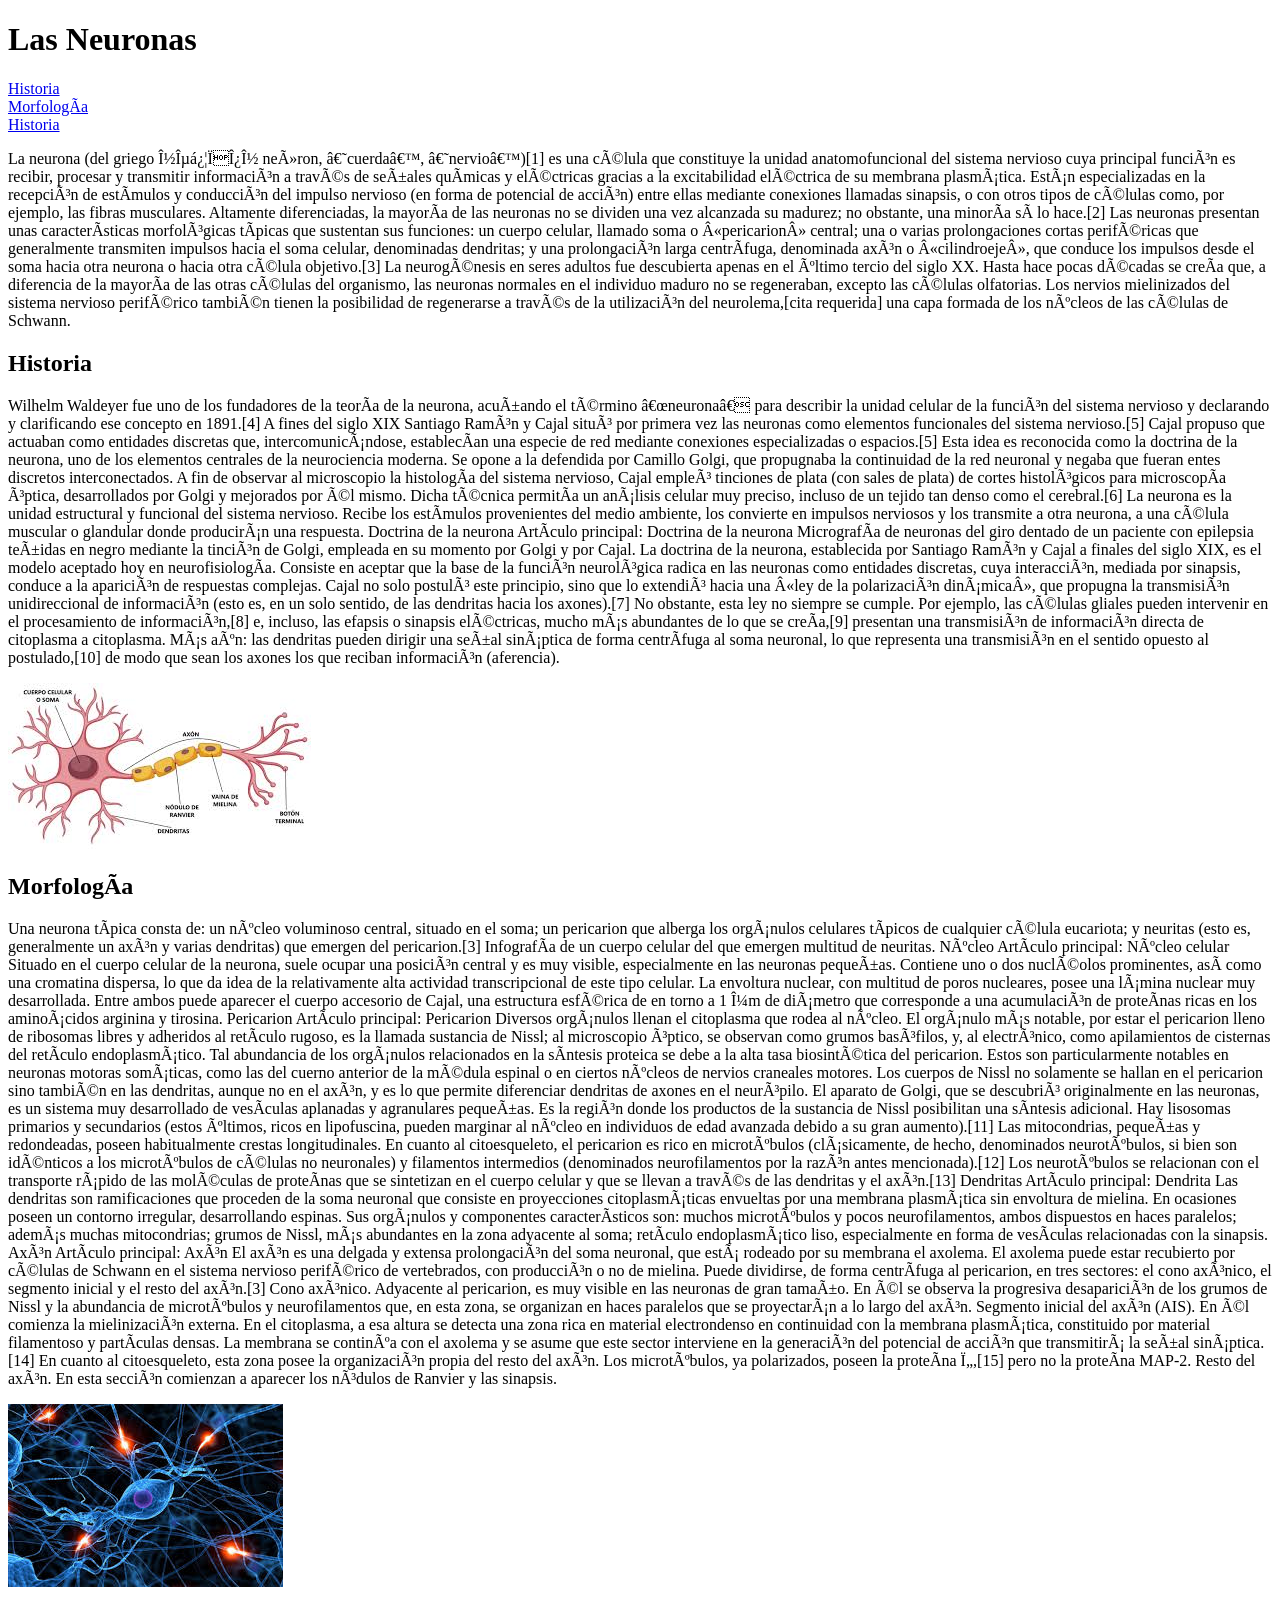
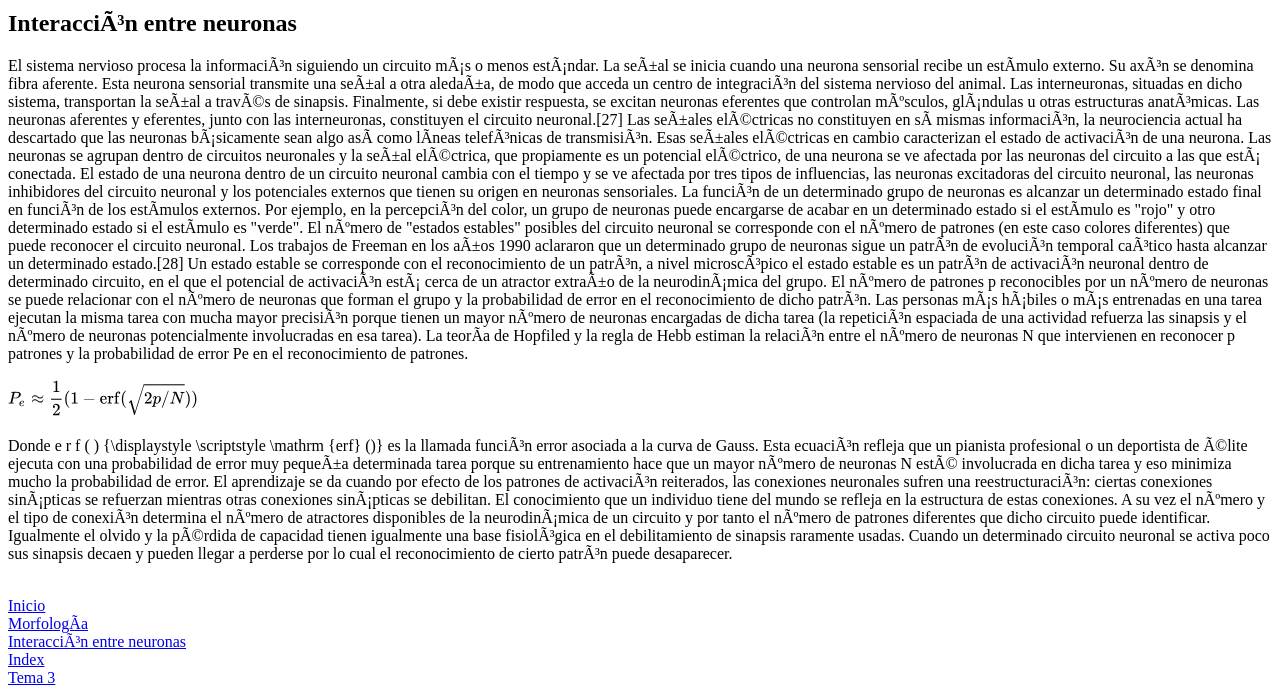
==== tema 2.html @ f0c5846c "paginas conectadas" ====
<!DOCTYPE html>
<html lang="es">
<head>
 <meta charset="UFT=8">
        <title>Neuronas - Mi Wiki</title>
</head>
<body>
    <h1 id="inicio">Las Neuronas</h1>
    <a href="#historia">Historia</a>
    <br>
    <a href="#morfologia">Morfología</a>
    <br>
    <a href="#interaccion">Historia</a>
        <p>
           La neurona (del griego νεῦρον neûron, ‘cuerda’, ‘nervio’)[1] es una célula que constituye la unidad anatomofuncional del sistema nervioso cuya principal función es recibir, procesar y transmitir información a través de señales químicas y eléctricas gracias a la excitabilidad eléctrica de su membrana plasmática. Están especializadas en la recepción de estímulos y conducción del impulso nervioso (en forma de potencial de acción) entre ellas mediante conexiones llamadas sinapsis, o con otros tipos de células como, por ejemplo, las fibras musculares. Altamente diferenciadas, la mayoría de las neuronas no se dividen una vez alcanzada su madurez; no obstante, una minoría sí lo hace.[2]

Las neuronas presentan unas características morfológicas típicas que sustentan sus funciones: un cuerpo celular, llamado soma o «pericarion» central; una o varias prolongaciones cortas periféricas que generalmente transmiten impulsos hacia el soma celular, denominadas dendritas; y una prolongación larga centrífuga, denominada axón o «cilindroeje», que conduce los impulsos desde el soma hacia otra neurona o hacia otra célula objetivo.[3]

La neurogénesis en seres adultos fue descubierta apenas en el último tercio del siglo XX. Hasta hace pocas décadas se creía que, a diferencia de la mayoría de las otras células del organismo, las neuronas normales en el individuo maduro no se regeneraban, excepto las células olfatorias. Los nervios mielinizados del sistema nervioso periférico también tienen la posibilidad de regenerarse a través de la utilización del neurolema,[cita requerida] una capa formada de los núcleos de las células de Schwann. 
        </p>
        <h2 id="historia">Historia</h2>
        <p>
            Wilhelm Waldeyer fue uno de los fundadores de la teoría de la neurona, acuñando el término “neurona” para describir la unidad celular de la función del sistema nervioso y declarando y clarificando ese concepto en 1891.[4]

A fines del siglo XIX Santiago Ramón y Cajal situó por primera vez las neuronas como elementos funcionales del sistema nervioso.[5] Cajal propuso que actuaban como entidades discretas que, intercomunicándose, establecían una especie de red mediante conexiones especializadas o espacios.[5] Esta idea es reconocida como la doctrina de la neurona, uno de los elementos centrales de la neurociencia moderna. Se opone a la defendida por Camillo Golgi, que propugnaba la continuidad de la red neuronal y negaba que fueran entes discretos interconectados. A fin de observar al microscopio la histología del sistema nervioso, Cajal empleó tinciones de plata (con sales de plata) de cortes histológicos para microscopía óptica, desarrollados por Golgi y mejorados por él mismo. Dicha técnica permitía un análisis celular muy preciso, incluso de un tejido tan denso como el cerebral.[6] La neurona es la unidad estructural y funcional del sistema nervioso. Recibe los estímulos provenientes del medio ambiente, los convierte en impulsos nerviosos y los transmite a otra neurona, a una célula muscular o glandular donde producirán una respuesta.

Doctrina de la neurona
Artículo principal: Doctrina de la neurona

Micrografía de neuronas del giro dentado de un paciente con epilepsia teñidas en negro mediante la tinción de Golgi, empleada en su momento por Golgi y por Cajal.
La doctrina de la neurona, establecida por Santiago Ramón y Cajal a finales del siglo XIX, es el modelo aceptado hoy en neurofisiología. Consiste en aceptar que la base de la función neurológica radica en las neuronas como entidades discretas, cuya interacción, mediada por sinapsis, conduce a la aparición de respuestas complejas. Cajal no solo postuló este principio, sino que lo extendió hacia una «ley de la polarización dinámica», que propugna la transmisión unidireccional de información (esto es, en un solo sentido, de las dendritas hacia los axones).[7] No obstante, esta ley no siempre se cumple. Por ejemplo, las células gliales pueden intervenir en el procesamiento de información,[8] e, incluso, las efapsis o sinapsis eléctricas, mucho más abundantes de lo que se creía,[9] presentan una transmisión de información directa de citoplasma a citoplasma. Más aún: las dendritas pueden dirigir una señal sináptica de forma centrífuga al soma neuronal, lo que representa una transmisión en el sentido opuesto al postulado,[10] de modo que sean los axones los que reciban información (aferencia).
        </p>
        <img src="img/images.jpg" alt = "Las Neuronas">
        <h2 id="morfologia">Morfología</h2>
        <p>
            Una neurona típica consta de: un núcleo voluminoso central, situado en el soma; un pericarion que alberga los orgánulos celulares típicos de cualquier célula eucariota; y neuritas (esto es, generalmente un axón y varias dendritas) que emergen del pericarion.[3]


Infografía de un cuerpo celular del que emergen multitud de neuritas.
Núcleo
Artículo principal: Núcleo celular
Situado en el cuerpo celular de la neurona, suele ocupar una posición central y es muy visible, especialmente en las neuronas pequeñas. Contiene uno o dos nucléolos prominentes, así como una cromatina dispersa, lo que da idea de la relativamente alta actividad transcripcional de este tipo celular. La envoltura nuclear, con multitud de poros nucleares, posee una lámina nuclear muy desarrollada. Entre ambos puede aparecer el cuerpo accesorio de Cajal, una estructura esférica de en torno a 1 μm de diámetro que corresponde a una acumulación de proteínas ricas en los aminoácidos arginina y tirosina.

Pericarion
Artículo principal: Pericarion
Diversos orgánulos llenan el citoplasma que rodea al núcleo. El orgánulo más notable, por estar el pericarion lleno de ribosomas libres y adheridos al retículo rugoso, es la llamada sustancia de Nissl; al microscopio óptico, se observan como grumos basófilos, y, al electrónico, como apilamientos de cisternas del retículo endoplasmático. Tal abundancia de los orgánulos relacionados en la síntesis proteica se debe a la alta tasa biosintética del pericarion.

Estos son particularmente notables en neuronas motoras somáticas, como las del cuerno anterior de la médula espinal o en ciertos núcleos de nervios craneales motores. Los cuerpos de Nissl no solamente se hallan en el pericarion sino también en las dendritas, aunque no en el axón, y es lo que permite diferenciar dendritas de axones en el neurópilo.

El aparato de Golgi, que se descubrió originalmente en las neuronas, es un sistema muy desarrollado de vesículas aplanadas y agranulares pequeñas. Es la región donde los productos de la sustancia de Nissl posibilitan una síntesis adicional. Hay lisosomas primarios y secundarios (estos últimos, ricos en lipofuscina, pueden marginar al núcleo en individuos de edad avanzada debido a su gran aumento).[11] Las mitocondrias, pequeñas y redondeadas, poseen habitualmente crestas longitudinales.

En cuanto al citoesqueleto, el pericarion es rico en microtúbulos (clásicamente, de hecho, denominados neurotúbulos, si bien son idénticos a los microtúbulos de células no neuronales) y filamentos intermedios (denominados neurofilamentos por la razón antes mencionada).[12]

Los neurotúbulos se relacionan con el transporte rápido de las moléculas de proteínas que se sintetizan en el cuerpo celular y que se llevan a través de las dendritas y el axón.[13]

Dendritas
Artículo principal: Dendrita
Las dendritas son ramificaciones que proceden de la soma neuronal que consiste en proyecciones citoplasmáticas envueltas por una membrana plasmática sin envoltura de mielina. En ocasiones poseen un contorno irregular, desarrollando espinas. Sus orgánulos y componentes característicos son: muchos microtúbulos y pocos neurofilamentos, ambos dispuestos en haces paralelos; además muchas mitocondrias; grumos de Nissl, más abundantes en la zona adyacente al soma; retículo endoplasmático liso, especialmente en forma de vesículas relacionadas con la sinapsis.

Axón
Artículo principal: Axón
El axón es una delgada y extensa prolongación del soma neuronal, que está rodeado por su membrana el axolema. El axolema puede estar recubierto por células de Schwann en el sistema nervioso periférico de vertebrados, con producción o no de mielina. Puede dividirse, de forma centrífuga al pericarion, en tres sectores: el cono axónico, el segmento inicial y el resto del axón.[3]

Cono axónico. Adyacente al pericarion, es muy visible en las neuronas de gran tamaño. En él se observa la progresiva desaparición de los grumos de Nissl y la abundancia de microtúbulos y neurofilamentos que, en esta zona, se organizan en haces paralelos que se proyectarán a lo largo del axón.
Segmento inicial del axón (AIS). En él comienza la mielinización externa. En el citoplasma, a esa altura se detecta una zona rica en material electrondenso en continuidad con la membrana plasmática, constituido por material filamentoso y partículas densas. La membrana se continúa con el axolema y se asume que este sector interviene en la generación del potencial de acción que transmitirá la señal sináptica.[14]
En cuanto al citoesqueleto, esta zona posee la organización propia del resto del axón. Los microtúbulos, ya polarizados, poseen la proteína τ,[15] pero no la proteína MAP-2.
Resto del axón. En esta sección comienzan a aparecer los nódulos de Ranvier y las sinapsis.
        </p>
        <img src="img/images (1).jpg" alt="Neuronas">
        <br>
        <h2 id="interaccion">Interacción entre neuronas</h2>
        <p>

           El sistema nervioso procesa la información siguiendo un circuito más o menos estándar. La señal se inicia cuando una neurona sensorial recibe un estímulo externo. Su axón se denomina fibra aferente. Esta neurona sensorial transmite una señal a otra aledaña, de modo que acceda un centro de integración del sistema nervioso del animal. Las interneuronas, situadas en dicho sistema, transportan la señal a través de sinapsis. Finalmente, si debe existir respuesta, se excitan neuronas eferentes que controlan músculos, glándulas u otras estructuras anatómicas. Las neuronas aferentes y eferentes, junto con las interneuronas, constituyen el circuito neuronal.[27] Las señales eléctricas no constituyen en sí mismas información, la neurociencia actual ha descartado que las neuronas básicamente sean algo así como líneas telefónicas de transmisión. Esas señales eléctricas en cambio caracterizan el estado de activación de una neurona. Las neuronas se agrupan dentro de circuitos neuronales y la señal eléctrica, que propiamente es un potencial eléctrico, de una neurona se ve afectada por las neuronas del circuito a las que está conectada. El estado de una neurona dentro de un circuito neuronal cambia con el tiempo y se ve afectada por tres tipos de influencias, las neuronas excitadoras del circuito neuronal, las neuronas inhibidores del circuito neuronal y los potenciales externos que tienen su origen en neuronas sensoriales.

La función de un determinado grupo de neuronas es alcanzar un determinado estado final en función de los estímulos externos. Por ejemplo, en la percepción del color, un grupo de neuronas puede encargarse de acabar en un determinado estado si el estímulo es "rojo" y otro determinado estado si el estímulo es "verde". El número de "estados estables" posibles del circuito neuronal se corresponde con el número de patrones (en este caso colores diferentes) que puede reconocer el circuito neuronal. Los trabajos de Freeman en los años 1990 aclararon que un determinado grupo de neuronas sigue un patrón de evolución temporal caótico hasta alcanzar un determinado estado.[28] Un estado estable se corresponde con el reconocimiento de un patrón, a nivel microscópico el estado estable es un patrón de activación neuronal dentro de determinado circuito, en el que el potencial de activación está cerca de un atractor extraño de la neurodinámica del grupo. El número de patrones p reconocibles por un número de neuronas se puede relacionar con el número de neuronas que forman el grupo y la probabilidad de error en el reconocimiento de dicho patrón. Las personas más hábiles o más entrenadas en una tarea ejecutan la misma tarea con mucha mayor precisión porque tienen un mayor número de neuronas encargadas de dicha tarea (la repetición espaciada de una actividad refuerza las sinapsis y el número de neuronas potencialmente involucradas en esa tarea). La teoría de Hopfiled y la regla de Hebb estiman la relación entre el número de neuronas N que intervienen en reconocer p patrones y la probabilidad de error Pe en el reconocimiento de patrones.     
        </p>
        <img src="img/6a40bd61f6a31a2afcbddb708badc535c306c8e0.svg" alt="Cálculo">
        <p>Donde 
e
r
f
(
)
{\displaystyle \scriptstyle \mathrm {erf} ()} es la llamada función error asociada a la curva de Gauss. Esta ecuación refleja que un pianista profesional o un deportista de élite ejecuta con una probabilidad de error muy pequeña determinada tarea porque su entrenamiento hace que un mayor número de neuronas N esté involucrada en dicha tarea y eso minimiza mucho la probabilidad de error.

El aprendizaje se da cuando por efecto de los patrones de activación reiterados, las conexiones neuronales sufren una reestructuración: ciertas conexiones sinápticas se refuerzan mientras otras conexiones sinápticas se debilitan. El conocimiento que un individuo tiene del mundo se refleja en la estructura de estas conexiones. A su vez el número y el tipo de conexión determina el número de atractores disponibles de la neurodinámica de un circuito y por tanto el número de patrones diferentes que dicho circuito puede identificar. Igualmente el olvido y la pérdida de capacidad tienen igualmente una base fisiológica en el debilitamiento de sinapsis raramente usadas. Cuando un determinado circuito neuronal se activa poco sus sinapsis decaen y pueden llegar a perderse por lo cual el reconocimiento de cierto patrón puede desaparecer.
        </p>
        <br>
        <a href="https://es.wikipedia.org/wiki/Neurona#">Inicio</a>
        <br>
        <a href="https://es.wikipedia.org/wiki/Neurona#Morfolog%C3%ADa">Morfología</a>
        <br>
        <a href="https://es.wikipedia.org/wiki/Neurona#Interacci%C3%B3n_entre_neuronas">Interacción entre neuronas</a>
        <br>
        <a href="index.html">Index</a>
        <br>
        <a href="tema 3.html">Tema 3</a>

</body>
</html>
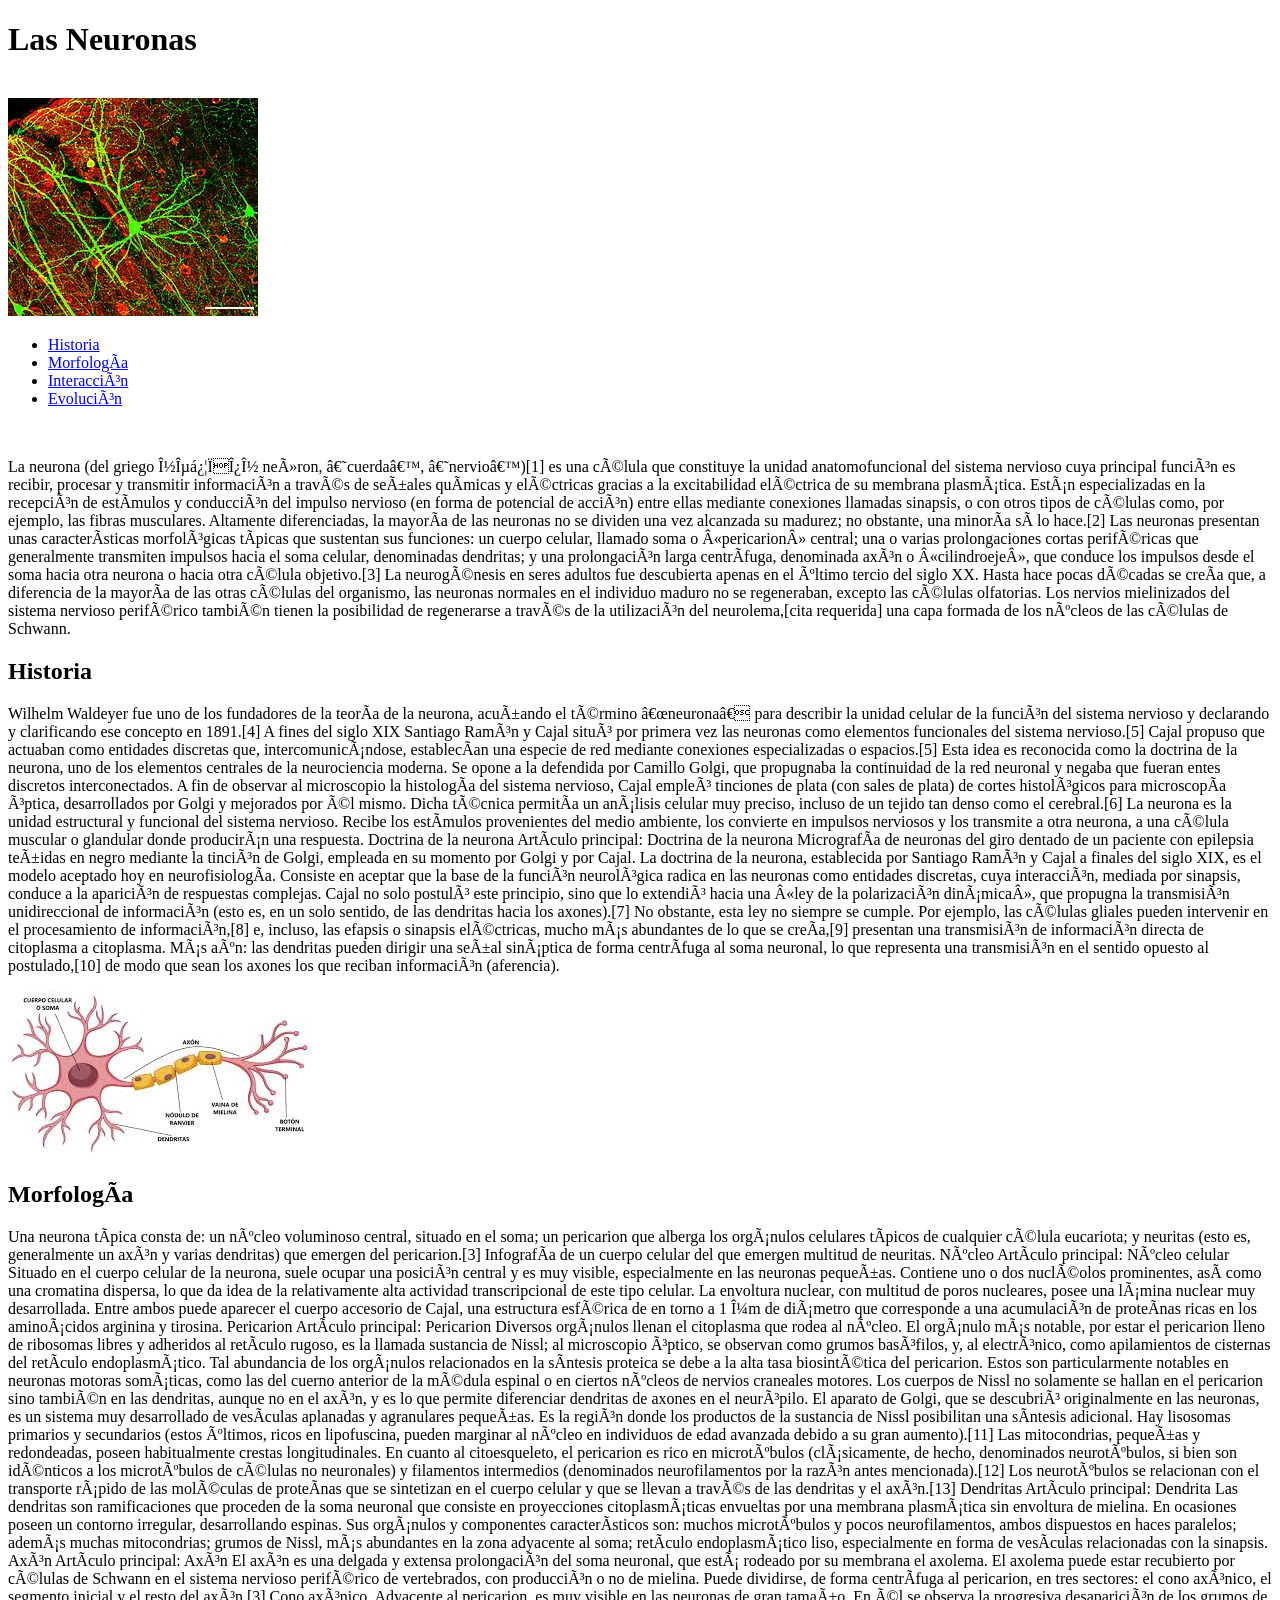
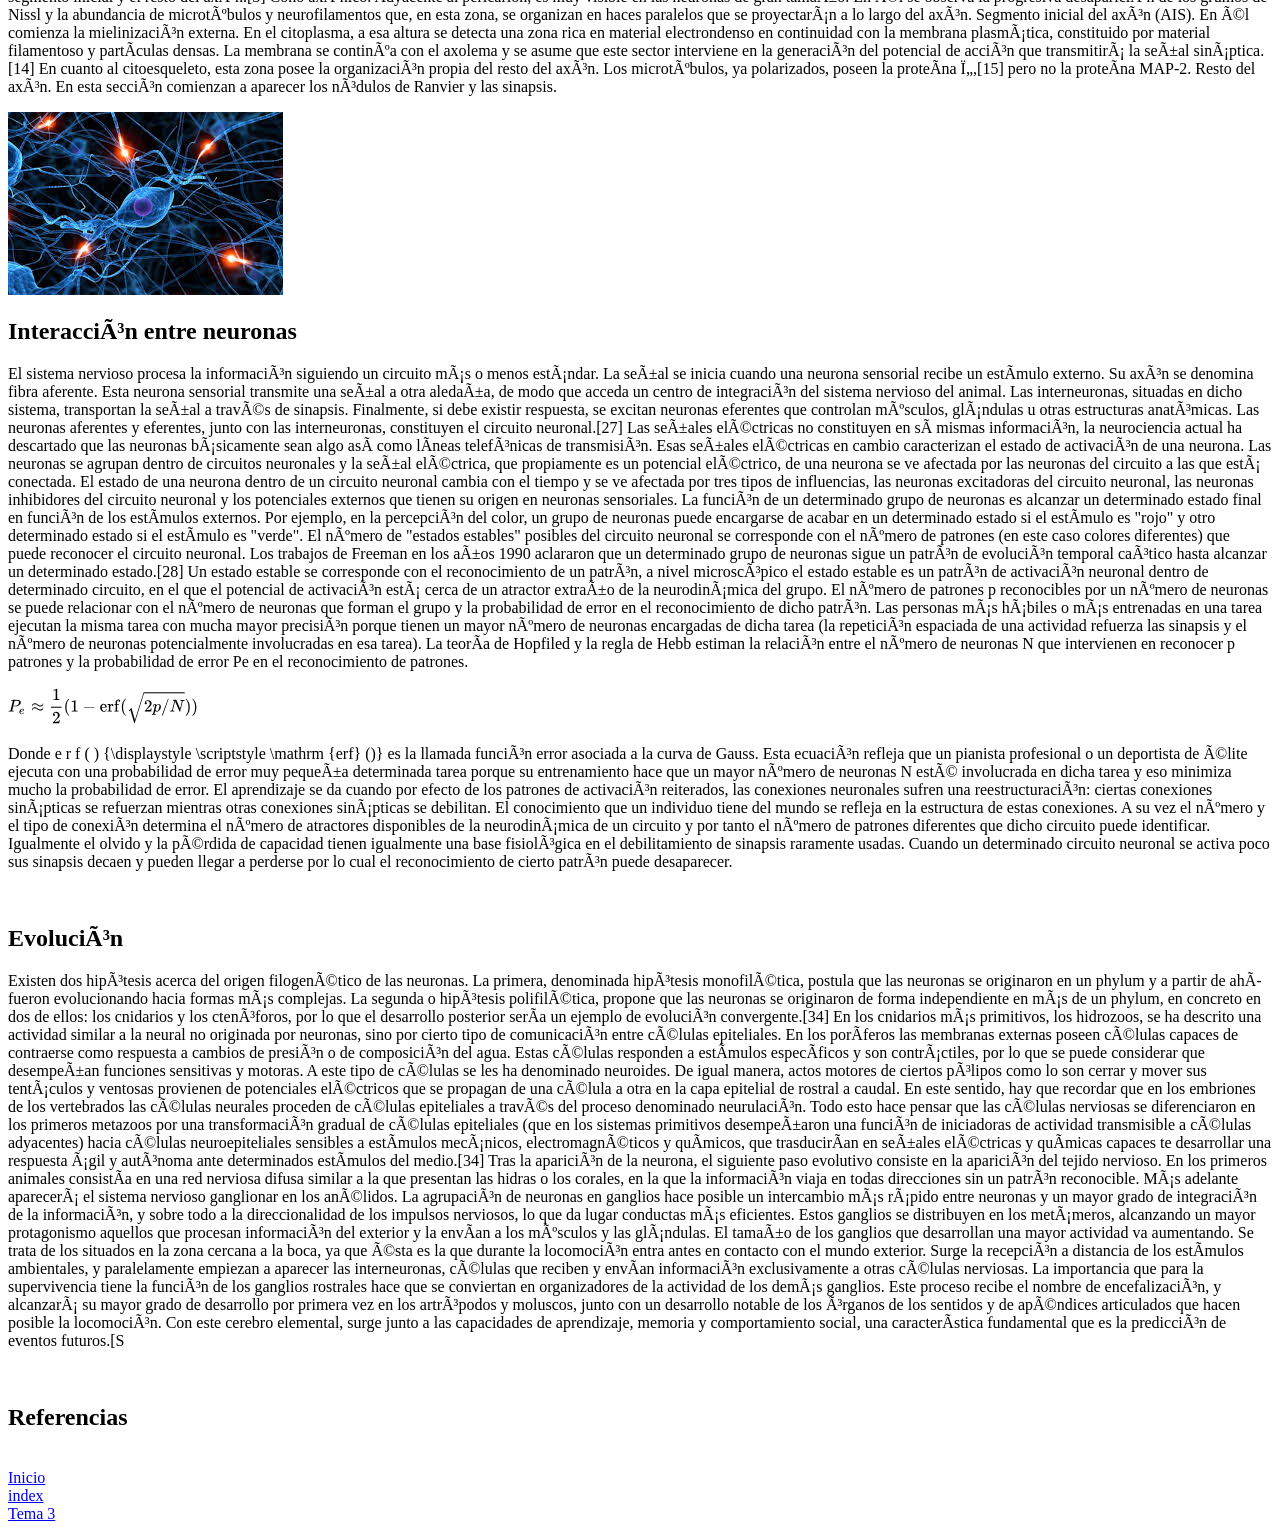
==== commit 4b2264d8: "Correcciones de errores HTML" ====
--- a/tema 2.html
+++ b/tema 2.html
@@ -6,11 +6,16 @@
 </head>
 <body>
     <h1 id="inicio">Las Neuronas</h1>
-    <a href="#historia">Historia</a>
     <br>
-    <a href="#morfologia">Morfología</a>
+    <img src="img/PLoSBiol4.e126.Fig6fNeuron.jpg">
     <br>
-    <a href="#interaccion">Historia</a>
+    <ul>
+    <li><a href="#historia">Historia</a></li>
+    <li><a href="#morfologia">Morfología</a></li>
+    <li><a href="#interaccion">Interacción</a></li>
+    <li><a href="#evolucion">Evolución</a></li>
+    </ul>
+    <br>
         <p>
            La neurona (del griego νεῦρον neûron, ‘cuerda’, ‘nervio’)[1] es una célula que constituye la unidad anatomofuncional del sistema nervioso cuya principal función es recibir, procesar y transmitir información a través de señales químicas y eléctricas gracias a la excitabilidad eléctrica de su membrana plasmática. Están especializadas en la recepción de estímulos y conducción del impulso nervioso (en forma de potencial de acción) entre ellas mediante conexiones llamadas sinapsis, o con otros tipos de células como, por ejemplo, las fibras musculares. Altamente diferenciadas, la mayoría de las neuronas no se dividen una vez alcanzada su madurez; no obstante, una minoría sí lo hace.[2]
 
@@ -87,13 +92,32 @@
 El aprendizaje se da cuando por efecto de los patrones de activación reiterados, las conexiones neuronales sufren una reestructuración: ciertas conexiones sinápticas se refuerzan mientras otras conexiones sinápticas se debilitan. El conocimiento que un individuo tiene del mundo se refleja en la estructura de estas conexiones. A su vez el número y el tipo de conexión determina el número de atractores disponibles de la neurodinámica de un circuito y por tanto el número de patrones diferentes que dicho circuito puede identificar. Igualmente el olvido y la pérdida de capacidad tienen igualmente una base fisiológica en el debilitamiento de sinapsis raramente usadas. Cuando un determinado circuito neuronal se activa poco sus sinapsis decaen y pueden llegar a perderse por lo cual el reconocimiento de cierto patrón puede desaparecer.
         </p>
         <br>
+        <h2 id =Evolucion>Evolución</h2>
+        <p>Existen dos hipótesis acerca del origen filogenético de las neuronas. La primera, denominada hipótesis monofilética, postula que las neuronas se originaron en un phylum y a partir de ahí fueron evolucionando hacia formas más complejas. La segunda o hipótesis polifilética, propone que las neuronas se originaron de forma independiente en más de un phylum, en concreto en dos de ellos: los cnidarios y los ctenóforos, por lo que el desarrollo posterior sería un ejemplo de evolución convergente.[34]
+
+En los cnidarios más primitivos, los hidrozoos, se ha descrito una actividad similar a la neural no originada por neuronas, sino por cierto tipo de comunicación entre células epiteliales. En los poríferos las membranas externas poseen células capaces de contraerse como respuesta a cambios de presión o de composición del agua. Estas células responden a estímulos específicos y son contráctiles, por lo que se puede considerar que desempeñan funciones sensitivas y motoras. A este tipo de células se les ha denominado neuroides.
+
+De igual manera, actos motores de ciertos pólipos como lo son cerrar y mover sus tentáculos y ventosas provienen de potenciales eléctricos que se propagan de una célula a otra en la capa epitelial de rostral a caudal.
+
+En este sentido, hay que recordar que en los embriones de los vertebrados las células neurales proceden de células epiteliales a través del proceso denominado neurulación.
+
+Todo esto hace pensar que las células nerviosas se diferenciaron en los primeros metazoos por una transformación gradual de células epiteliales (que en los sistemas primitivos desempeñaron una función de iniciadoras de actividad transmisible a células adyacentes) hacia células neuroepiteliales sensibles a estímulos mecánicos, electromagnéticos y químicos, que trasducirían en señales eléctricas y químicas capaces te desarrollar una respuesta ágil y autónoma ante determinados estímulos del medio.[34]
+
+Tras la aparición de la neurona, el siguiente paso evolutivo consiste en la aparición del tejido nervioso. En los primeros animales consistía en una red nerviosa difusa similar a la que presentan las hidras o los corales, en la que la información viaja en todas direcciones sin un patrón reconocible.
+
+Más adelante aparecerá el sistema nervioso ganglionar en los anélidos. La agrupación de neuronas en ganglios hace posible un intercambio más rápido entre neuronas y un mayor grado de integración de la información, y sobre todo a la direccionalidad de los impulsos nerviosos, lo que da lugar conductas más eficientes.
+
+Estos ganglios se distribuyen en los metámeros, alcanzando un mayor protagonismo aquellos que procesan información del exterior y la envían a los músculos y las glándulas.
+
+El tamaño de los ganglios que desarrollan una mayor actividad va aumentando. Se trata de los situados en la zona cercana a la boca, ya que ésta es la que durante la locomoción entra antes en contacto con el mundo exterior. Surge la recepción a distancia de los estímulos ambientales, y paralelamente empiezan a aparecer las interneuronas, células que reciben y envían información exclusivamente a otras células nerviosas.
+
+La importancia que para la supervivencia tiene la función de los ganglios rostrales hace que se conviertan en organizadores de la actividad de los demás ganglios. Este proceso recibe el nombre de encefalización, y alcanzará su mayor grado de desarrollo por primera vez en los artrópodos y moluscos, junto con un desarrollo notable de los órganos de los sentidos y de apéndices articulados que hacen posible la locomoción. Con este cerebro elemental, surge junto a las capacidades de aprendizaje, memoria y comportamiento social, una característica fundamental que es la predicción de eventos futuros.[S</p>
+        <br>
+        <h2>Referencias</h2>
+        <br>
         <a href="https://es.wikipedia.org/wiki/Neurona#">Inicio</a>
         <br>
-        <a href="https://es.wikipedia.org/wiki/Neurona#Morfolog%C3%ADa">Morfología</a>
-        <br>
-        <a href="https://es.wikipedia.org/wiki/Neurona#Interacci%C3%B3n_entre_neuronas">Interacción entre neuronas</a>
-        <br>
-        <a href="index.html">Index</a>
+        <a href="index.html">index</a>
         <br>
         <a href="tema 3.html">Tema 3</a>
 
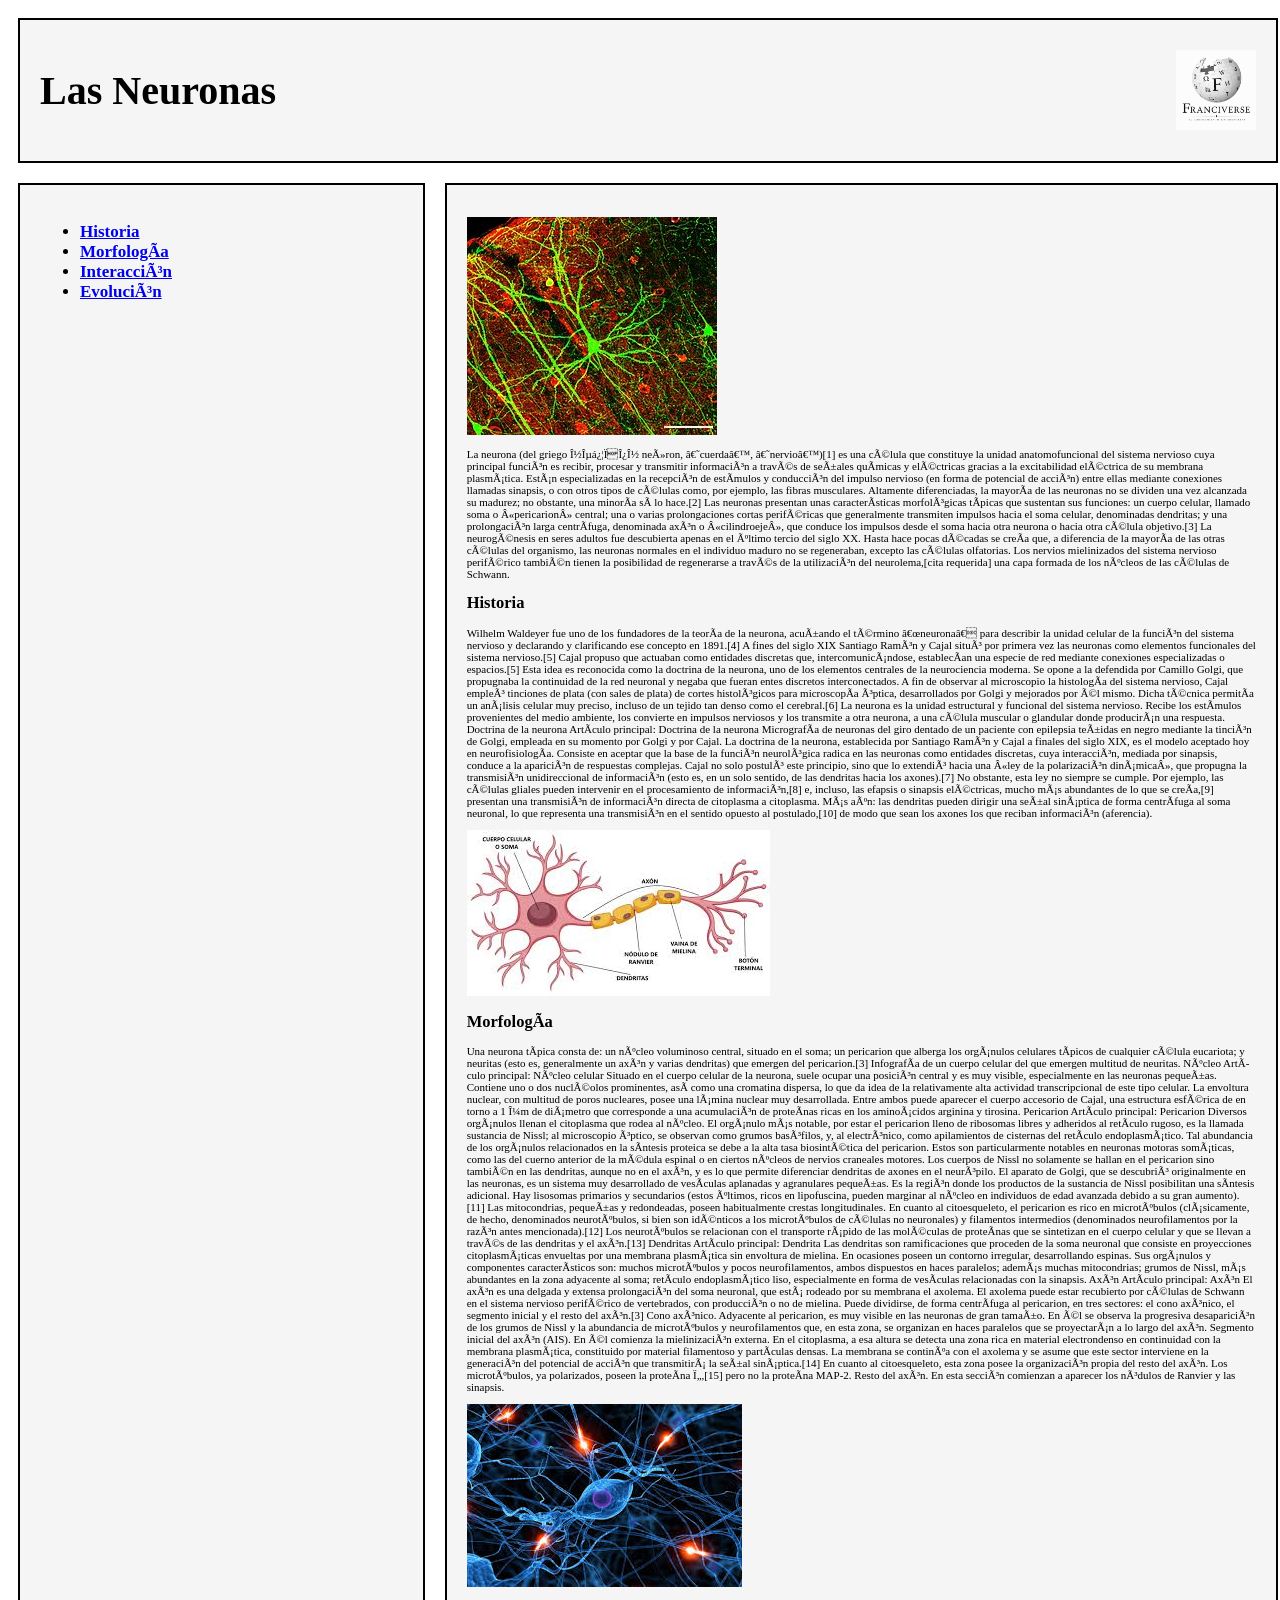
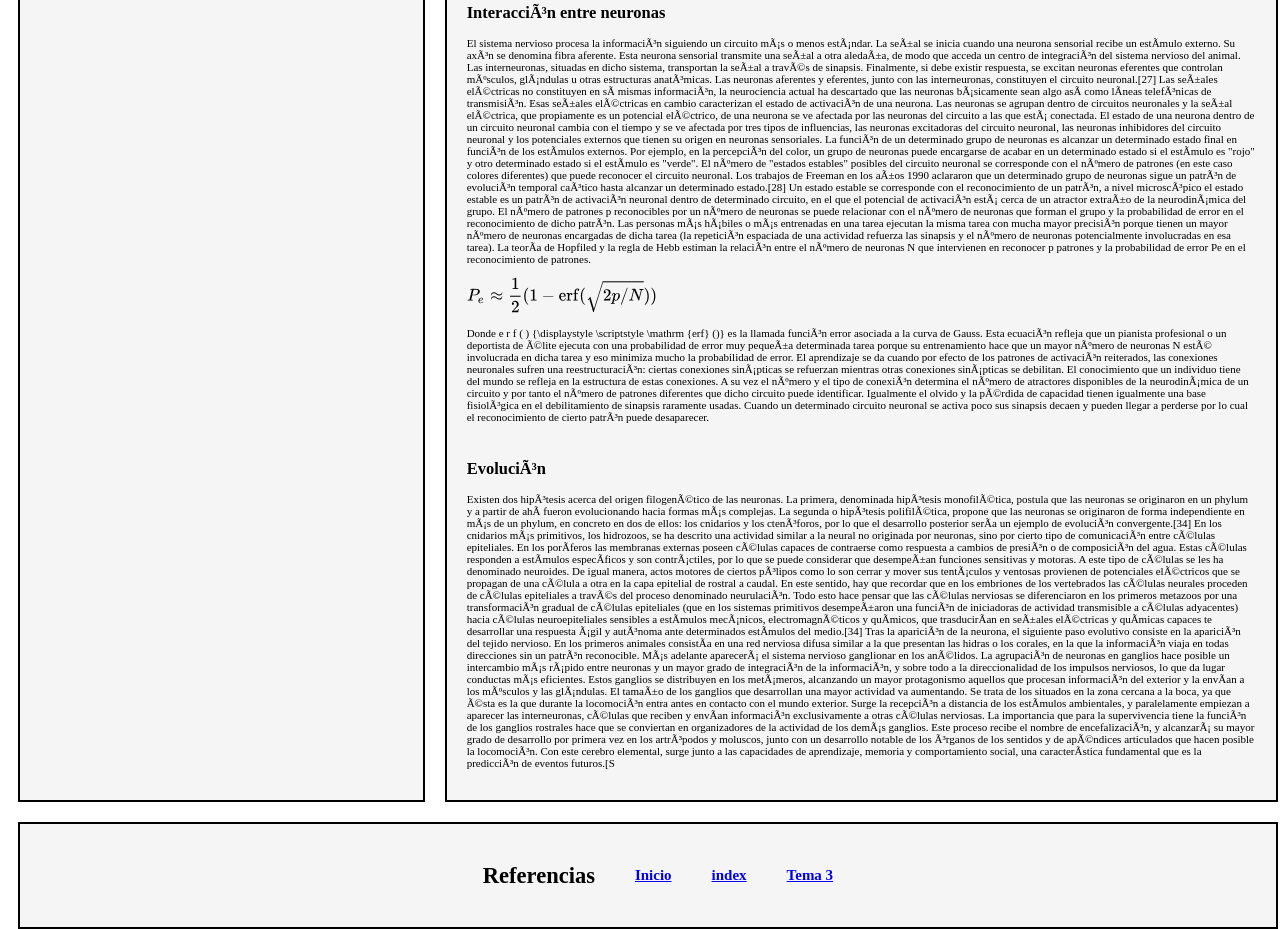
==== commit d8ab12d0: "Avance del tp2" ====
--- a/tema 2.html
+++ b/tema 2.html
@@ -1,21 +1,29 @@
 <!DOCTYPE html>
 <html lang="es">
-<head>
- <meta charset="UFT=8">
+<head class="titulo">
+ <meta charset="UFT-8">
         <title>Neuronas - Mi Wiki</title>
+        <link rel="stylesheet" href="estilos.css">
+       
 </head>
 <body>
+<div class="pagina">
+<header class="cabeza">
+        <img src="img/ChatGPT Image 4 ago 2026, 08_30_27 p.m..png" alt="Logo Franciverse" class="logo">
     <h1 id="inicio">Las Neuronas</h1>
-    <br>
-    <img src="img/PLoSBiol4.e126.Fig6fNeuron.jpg">
-    <br>
+</header>
+<nav class="indice">
     <ul>
     <li><a href="#historia">Historia</a></li>
     <li><a href="#morfologia">Morfología</a></li>
     <li><a href="#interaccion">Interacción</a></li>
     <li><a href="#evolucion">Evolución</a></li>
     </ul>
-    <br>
+</nav>
+<main class="contenedor">
+<br>
+<img src="img/PLoSBiol4.e126.Fig6fNeuron.jpg">
+<br>
         <p>
            La neurona (del griego νεῦρον neûron, ‘cuerda’, ‘nervio’)[1] es una célula que constituye la unidad anatomofuncional del sistema nervioso cuya principal función es recibir, procesar y transmitir información a través de señales químicas y eléctricas gracias a la excitabilidad eléctrica de su membrana plasmática. Están especializadas en la recepción de estímulos y conducción del impulso nervioso (en forma de potencial de acción) entre ellas mediante conexiones llamadas sinapsis, o con otros tipos de células como, por ejemplo, las fibras musculares. Altamente diferenciadas, la mayoría de las neuronas no se dividen una vez alcanzada su madurez; no obstante, una minoría sí lo hace.[2]
 
@@ -92,7 +100,7 @@
 El aprendizaje se da cuando por efecto de los patrones de activación reiterados, las conexiones neuronales sufren una reestructuración: ciertas conexiones sinápticas se refuerzan mientras otras conexiones sinápticas se debilitan. El conocimiento que un individuo tiene del mundo se refleja en la estructura de estas conexiones. A su vez el número y el tipo de conexión determina el número de atractores disponibles de la neurodinámica de un circuito y por tanto el número de patrones diferentes que dicho circuito puede identificar. Igualmente el olvido y la pérdida de capacidad tienen igualmente una base fisiológica en el debilitamiento de sinapsis raramente usadas. Cuando un determinado circuito neuronal se activa poco sus sinapsis decaen y pueden llegar a perderse por lo cual el reconocimiento de cierto patrón puede desaparecer.
         </p>
         <br>
-        <h2 id =Evolucion>Evolución</h2>
+        <h2 id ="evolucion">Evolución</h2>
         <p>Existen dos hipótesis acerca del origen filogenético de las neuronas. La primera, denominada hipótesis monofilética, postula que las neuronas se originaron en un phylum y a partir de ahí fueron evolucionando hacia formas más complejas. La segunda o hipótesis polifilética, propone que las neuronas se originaron de forma independiente en más de un phylum, en concreto en dos de ellos: los cnidarios y los ctenóforos, por lo que el desarrollo posterior sería un ejemplo de evolución convergente.[34]
 
 En los cnidarios más primitivos, los hidrozoos, se ha descrito una actividad similar a la neural no originada por neuronas, sino por cierto tipo de comunicación entre células epiteliales. En los poríferos las membranas externas poseen células capaces de contraerse como respuesta a cambios de presión o de composición del agua. Estas células responden a estímulos específicos y son contráctiles, por lo que se puede considerar que desempeñan funciones sensitivas y motoras. A este tipo de células se les ha denominado neuroides.
@@ -112,6 +120,8 @@
 El tamaño de los ganglios que desarrollan una mayor actividad va aumentando. Se trata de los situados en la zona cercana a la boca, ya que ésta es la que durante la locomoción entra antes en contacto con el mundo exterior. Surge la recepción a distancia de los estímulos ambientales, y paralelamente empiezan a aparecer las interneuronas, células que reciben y envían información exclusivamente a otras células nerviosas.
 
 La importancia que para la supervivencia tiene la función de los ganglios rostrales hace que se conviertan en organizadores de la actividad de los demás ganglios. Este proceso recibe el nombre de encefalización, y alcanzará su mayor grado de desarrollo por primera vez en los artrópodos y moluscos, junto con un desarrollo notable de los órganos de los sentidos y de apéndices articulados que hacen posible la locomoción. Con este cerebro elemental, surge junto a las capacidades de aprendizaje, memoria y comportamiento social, una característica fundamental que es la predicción de eventos futuros.[S</p>
+        </main>
+<footer class="referencias">
         <br>
         <h2>Referencias</h2>
         <br>
@@ -120,6 +130,7 @@
         <a href="index.html">index</a>
         <br>
         <a href="tema 3.html">Tema 3</a>
-
+        </footer>
+<div>
 </body>
 </html>
--- a/estilos.css
+++ b/estilos.css
@@ -0,0 +1,82 @@
+.pagina{
+    display: grid;
+    grid-template-columns: 1fr 1fr 1fr;
+    grid-template-rows: 1fr 1fr 1fr;
+    grid-template-areas:
+    "a a a"
+    "b c c"
+    "d d d";
+    height: 100vh;
+    width: 100vw;
+}
+.contenedor{
+    font-size: 11px;
+    font-weight:400;
+    color: black;
+}
+.cabeza{
+    font-size: 20px;
+    font-weight: bold;
+    color: black;
+}
+.indice{
+    font-size: 17px;
+    font-weight: bold;
+    color: black;
+}
+.referencias{
+font-size: 15px;
+    font-weight: bold;
+    color: black;
+
+    display: flex;
+    align-items: center;
+    justify-content: center;
+    gap: 20px;
+}
+header{
+    grid-area: a;
+    display: flex;
+    align-items: center;
+     justify-content: space-between;
+    gap: 15px;
+
+    border: 2px solid black;
+    padding: 20px;
+    margin: 10px;
+    background-color: #f5f5f5;
+}
+
+
+.cabeza{
+    font-size: 20px;
+    font-weight: bold;
+    color: black;
+}
+.logo{
+     width: 80px;
+     margin-left: 0; 
+    height: auto;
+    order: 1;
+}
+nav{
+     grid-area: b;
+     border: 2px solid black;
+    padding: 20px;
+    margin: 10px;
+    background-color: #f5f5f5;
+}
+main{
+     grid-area: c;
+     border: 2px solid black;
+    padding: 20px;
+    margin: 10px;
+    background-color: #f5f5f5;
+}
+footer{
+     grid-area: d;
+     border: 2px solid black;
+    padding: 20px;
+    margin: 10px;
+    background-color: #f5f5f5;
+}
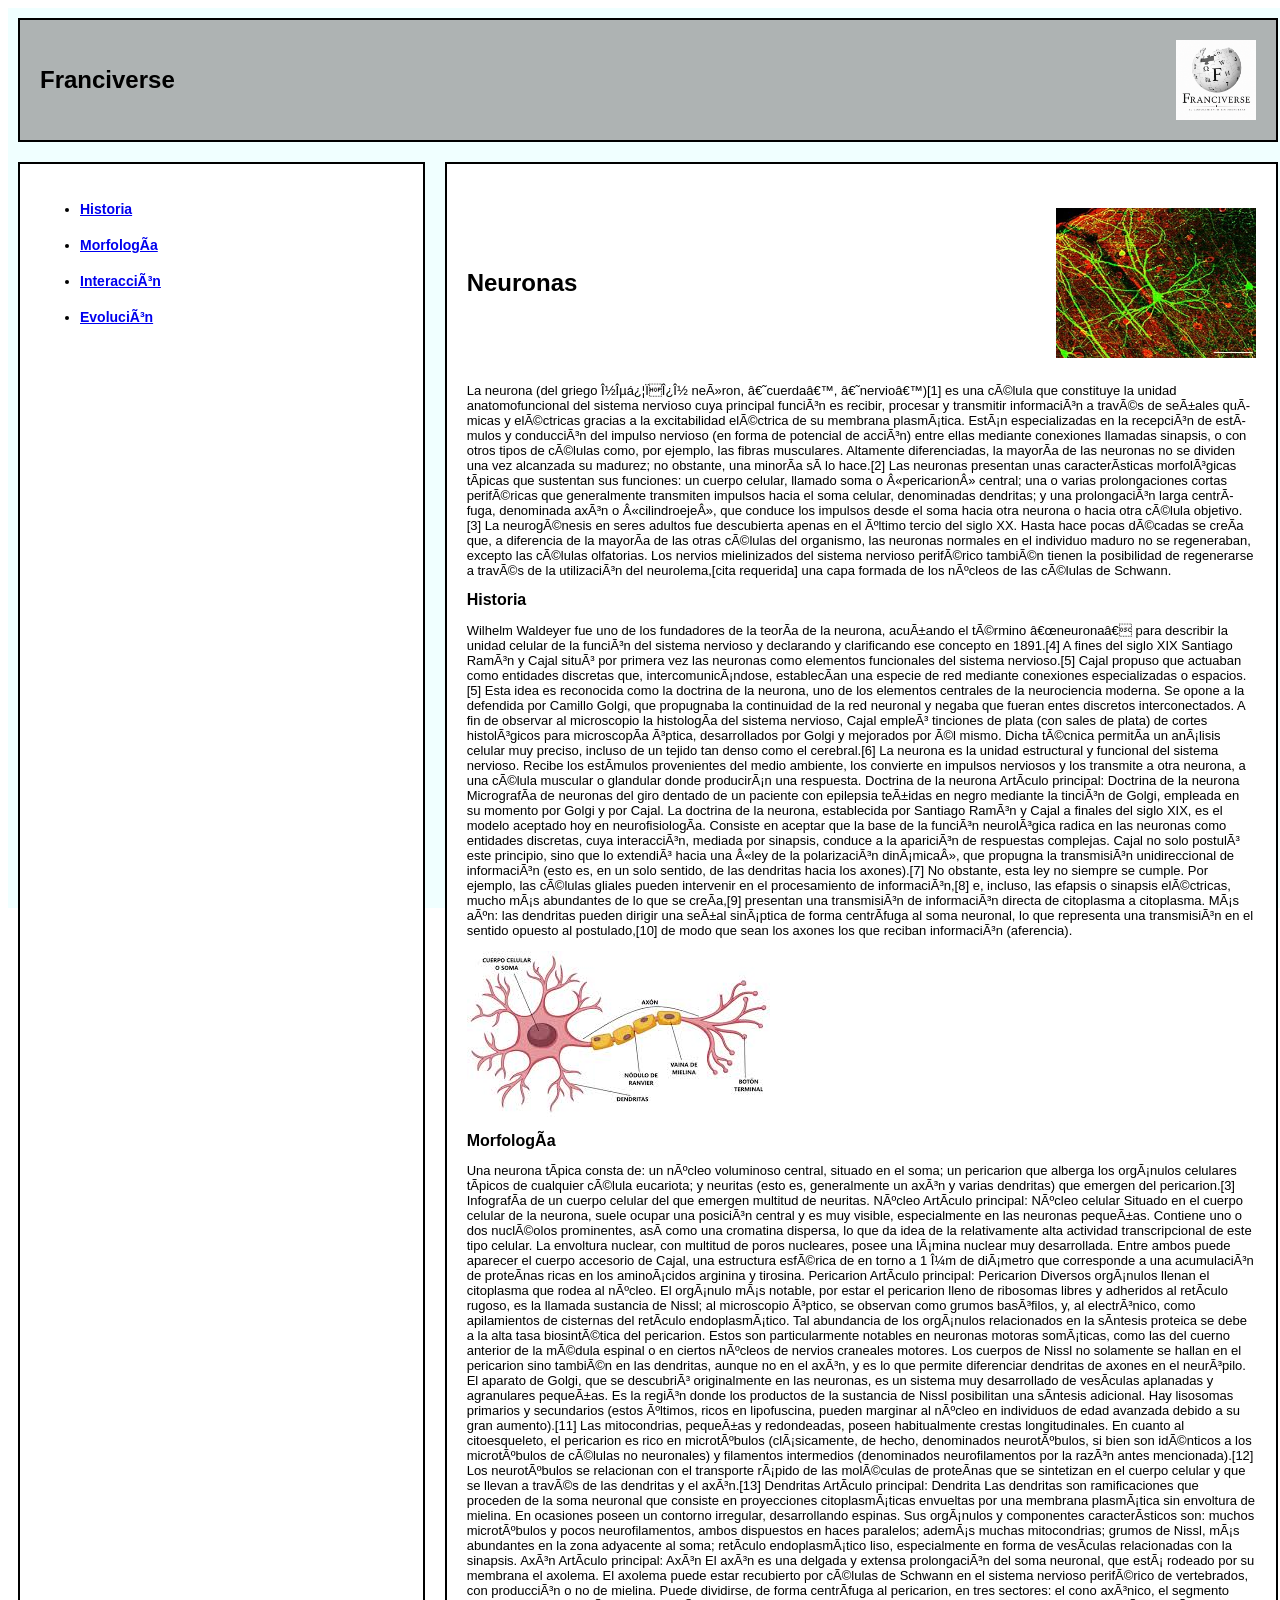
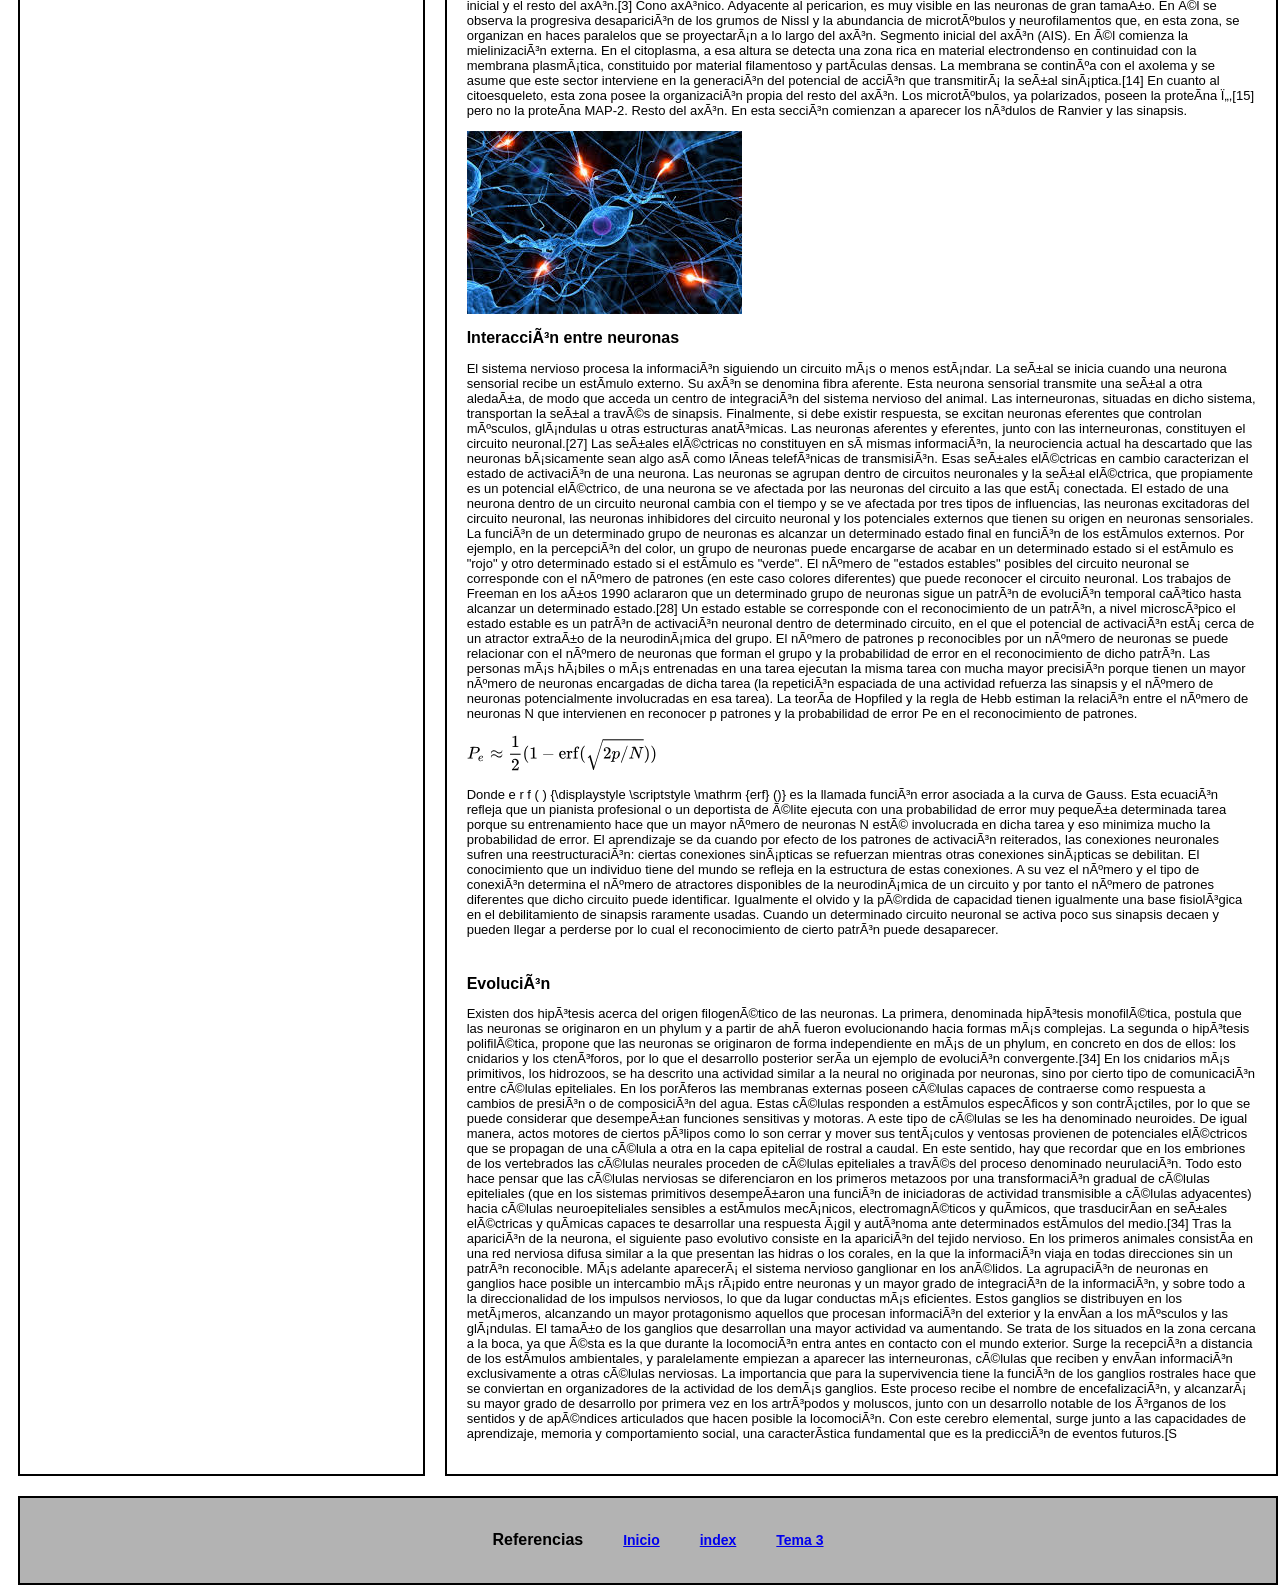
==== commit 34d65bf0: "tp finalizado" ====
--- a/tema 2.html
+++ b/tema 2.html
@@ -1,136 +1,325 @@
 <!DOCTYPE html>
 <html lang="es">
+
 <head class="titulo">
- <meta charset="UFT-8">
+        <meta charset="UFT-8">
         <title>Neuronas - Mi Wiki</title>
         <link rel="stylesheet" href="estilos.css">
-       
+
 </head>
+
 <body>
-<div class="pagina">
-<header class="cabeza">
-        <img src="img/ChatGPT Image 4 ago 2026, 08_30_27 p.m..png" alt="Logo Franciverse" class="logo">
-    <h1 id="inicio">Las Neuronas</h1>
-</header>
-<nav class="indice">
-    <ul>
-    <li><a href="#historia">Historia</a></li>
-    <li><a href="#morfologia">Morfología</a></li>
-    <li><a href="#interaccion">Interacción</a></li>
-    <li><a href="#evolucion">Evolución</a></li>
-    </ul>
-</nav>
-<main class="contenedor">
-<br>
-<img src="img/PLoSBiol4.e126.Fig6fNeuron.jpg">
-<br>
-        <p>
-           La neurona (del griego νεῦρον neûron, ‘cuerda’, ‘nervio’)[1] es una célula que constituye la unidad anatomofuncional del sistema nervioso cuya principal función es recibir, procesar y transmitir información a través de señales químicas y eléctricas gracias a la excitabilidad eléctrica de su membrana plasmática. Están especializadas en la recepción de estímulos y conducción del impulso nervioso (en forma de potencial de acción) entre ellas mediante conexiones llamadas sinapsis, o con otros tipos de células como, por ejemplo, las fibras musculares. Altamente diferenciadas, la mayoría de las neuronas no se dividen una vez alcanzada su madurez; no obstante, una minoría sí lo hace.[2]
-
-Las neuronas presentan unas características morfológicas típicas que sustentan sus funciones: un cuerpo celular, llamado soma o «pericarion» central; una o varias prolongaciones cortas periféricas que generalmente transmiten impulsos hacia el soma celular, denominadas dendritas; y una prolongación larga centrífuga, denominada axón o «cilindroeje», que conduce los impulsos desde el soma hacia otra neurona o hacia otra célula objetivo.[3]
-
-La neurogénesis en seres adultos fue descubierta apenas en el último tercio del siglo XX. Hasta hace pocas décadas se creía que, a diferencia de la mayoría de las otras células del organismo, las neuronas normales en el individuo maduro no se regeneraban, excepto las células olfatorias. Los nervios mielinizados del sistema nervioso periférico también tienen la posibilidad de regenerarse a través de la utilización del neurolema,[cita requerida] una capa formada de los núcleos de las células de Schwann. 
-        </p>
-        <h2 id="historia">Historia</h2>
-        <p>
-            Wilhelm Waldeyer fue uno de los fundadores de la teoría de la neurona, acuñando el término “neurona” para describir la unidad celular de la función del sistema nervioso y declarando y clarificando ese concepto en 1891.[4]
-
-A fines del siglo XIX Santiago Ramón y Cajal situó por primera vez las neuronas como elementos funcionales del sistema nervioso.[5] Cajal propuso que actuaban como entidades discretas que, intercomunicándose, establecían una especie de red mediante conexiones especializadas o espacios.[5] Esta idea es reconocida como la doctrina de la neurona, uno de los elementos centrales de la neurociencia moderna. Se opone a la defendida por Camillo Golgi, que propugnaba la continuidad de la red neuronal y negaba que fueran entes discretos interconectados. A fin de observar al microscopio la histología del sistema nervioso, Cajal empleó tinciones de plata (con sales de plata) de cortes histológicos para microscopía óptica, desarrollados por Golgi y mejorados por él mismo. Dicha técnica permitía un análisis celular muy preciso, incluso de un tejido tan denso como el cerebral.[6] La neurona es la unidad estructural y funcional del sistema nervioso. Recibe los estímulos provenientes del medio ambiente, los convierte en impulsos nerviosos y los transmite a otra neurona, a una célula muscular o glandular donde producirán una respuesta.
-
-Doctrina de la neurona
-Artículo principal: Doctrina de la neurona
-
-Micrografía de neuronas del giro dentado de un paciente con epilepsia teñidas en negro mediante la tinción de Golgi, empleada en su momento por Golgi y por Cajal.
-La doctrina de la neurona, establecida por Santiago Ramón y Cajal a finales del siglo XIX, es el modelo aceptado hoy en neurofisiología. Consiste en aceptar que la base de la función neurológica radica en las neuronas como entidades discretas, cuya interacción, mediada por sinapsis, conduce a la aparición de respuestas complejas. Cajal no solo postuló este principio, sino que lo extendió hacia una «ley de la polarización dinámica», que propugna la transmisión unidireccional de información (esto es, en un solo sentido, de las dendritas hacia los axones).[7] No obstante, esta ley no siempre se cumple. Por ejemplo, las células gliales pueden intervenir en el procesamiento de información,[8] e, incluso, las efapsis o sinapsis eléctricas, mucho más abundantes de lo que se creía,[9] presentan una transmisión de información directa de citoplasma a citoplasma. Más aún: las dendritas pueden dirigir una señal sináptica de forma centrífuga al soma neuronal, lo que representa una transmisión en el sentido opuesto al postulado,[10] de modo que sean los axones los que reciban información (aferencia).
-        </p>
-        <img src="img/images.jpg" alt = "Las Neuronas">
-        <h2 id="morfologia">Morfología</h2>
-        <p>
-            Una neurona típica consta de: un núcleo voluminoso central, situado en el soma; un pericarion que alberga los orgánulos celulares típicos de cualquier célula eucariota; y neuritas (esto es, generalmente un axón y varias dendritas) que emergen del pericarion.[3]
-
-
-Infografía de un cuerpo celular del que emergen multitud de neuritas.
-Núcleo
-Artículo principal: Núcleo celular
-Situado en el cuerpo celular de la neurona, suele ocupar una posición central y es muy visible, especialmente en las neuronas pequeñas. Contiene uno o dos nucléolos prominentes, así como una cromatina dispersa, lo que da idea de la relativamente alta actividad transcripcional de este tipo celular. La envoltura nuclear, con multitud de poros nucleares, posee una lámina nuclear muy desarrollada. Entre ambos puede aparecer el cuerpo accesorio de Cajal, una estructura esférica de en torno a 1 μm de diámetro que corresponde a una acumulación de proteínas ricas en los aminoácidos arginina y tirosina.
-
-Pericarion
-Artículo principal: Pericarion
-Diversos orgánulos llenan el citoplasma que rodea al núcleo. El orgánulo más notable, por estar el pericarion lleno de ribosomas libres y adheridos al retículo rugoso, es la llamada sustancia de Nissl; al microscopio óptico, se observan como grumos basófilos, y, al electrónico, como apilamientos de cisternas del retículo endoplasmático. Tal abundancia de los orgánulos relacionados en la síntesis proteica se debe a la alta tasa biosintética del pericarion.
-
-Estos son particularmente notables en neuronas motoras somáticas, como las del cuerno anterior de la médula espinal o en ciertos núcleos de nervios craneales motores. Los cuerpos de Nissl no solamente se hallan en el pericarion sino también en las dendritas, aunque no en el axón, y es lo que permite diferenciar dendritas de axones en el neurópilo.
-
-El aparato de Golgi, que se descubrió originalmente en las neuronas, es un sistema muy desarrollado de vesículas aplanadas y agranulares pequeñas. Es la región donde los productos de la sustancia de Nissl posibilitan una síntesis adicional. Hay lisosomas primarios y secundarios (estos últimos, ricos en lipofuscina, pueden marginar al núcleo en individuos de edad avanzada debido a su gran aumento).[11] Las mitocondrias, pequeñas y redondeadas, poseen habitualmente crestas longitudinales.
-
-En cuanto al citoesqueleto, el pericarion es rico en microtúbulos (clásicamente, de hecho, denominados neurotúbulos, si bien son idénticos a los microtúbulos de células no neuronales) y filamentos intermedios (denominados neurofilamentos por la razón antes mencionada).[12]
-
-Los neurotúbulos se relacionan con el transporte rápido de las moléculas de proteínas que se sintetizan en el cuerpo celular y que se llevan a través de las dendritas y el axón.[13]
-
-Dendritas
-Artículo principal: Dendrita
-Las dendritas son ramificaciones que proceden de la soma neuronal que consiste en proyecciones citoplasmáticas envueltas por una membrana plasmática sin envoltura de mielina. En ocasiones poseen un contorno irregular, desarrollando espinas. Sus orgánulos y componentes característicos son: muchos microtúbulos y pocos neurofilamentos, ambos dispuestos en haces paralelos; además muchas mitocondrias; grumos de Nissl, más abundantes en la zona adyacente al soma; retículo endoplasmático liso, especialmente en forma de vesículas relacionadas con la sinapsis.
-
-Axón
-Artículo principal: Axón
-El axón es una delgada y extensa prolongación del soma neuronal, que está rodeado por su membrana el axolema. El axolema puede estar recubierto por células de Schwann en el sistema nervioso periférico de vertebrados, con producción o no de mielina. Puede dividirse, de forma centrífuga al pericarion, en tres sectores: el cono axónico, el segmento inicial y el resto del axón.[3]
-
-Cono axónico. Adyacente al pericarion, es muy visible en las neuronas de gran tamaño. En él se observa la progresiva desaparición de los grumos de Nissl y la abundancia de microtúbulos y neurofilamentos que, en esta zona, se organizan en haces paralelos que se proyectarán a lo largo del axón.
-Segmento inicial del axón (AIS). En él comienza la mielinización externa. En el citoplasma, a esa altura se detecta una zona rica en material electrondenso en continuidad con la membrana plasmática, constituido por material filamentoso y partículas densas. La membrana se continúa con el axolema y se asume que este sector interviene en la generación del potencial de acción que transmitirá la señal sináptica.[14]
-En cuanto al citoesqueleto, esta zona posee la organización propia del resto del axón. Los microtúbulos, ya polarizados, poseen la proteína τ,[15] pero no la proteína MAP-2.
-Resto del axón. En esta sección comienzan a aparecer los nódulos de Ranvier y las sinapsis.
-        </p>
-        <img src="img/images (1).jpg" alt="Neuronas">
-        <br>
-        <h2 id="interaccion">Interacción entre neuronas</h2>
-        <p>
-
-           El sistema nervioso procesa la información siguiendo un circuito más o menos estándar. La señal se inicia cuando una neurona sensorial recibe un estímulo externo. Su axón se denomina fibra aferente. Esta neurona sensorial transmite una señal a otra aledaña, de modo que acceda un centro de integración del sistema nervioso del animal. Las interneuronas, situadas en dicho sistema, transportan la señal a través de sinapsis. Finalmente, si debe existir respuesta, se excitan neuronas eferentes que controlan músculos, glándulas u otras estructuras anatómicas. Las neuronas aferentes y eferentes, junto con las interneuronas, constituyen el circuito neuronal.[27] Las señales eléctricas no constituyen en sí mismas información, la neurociencia actual ha descartado que las neuronas básicamente sean algo así como líneas telefónicas de transmisión. Esas señales eléctricas en cambio caracterizan el estado de activación de una neurona. Las neuronas se agrupan dentro de circuitos neuronales y la señal eléctrica, que propiamente es un potencial eléctrico, de una neurona se ve afectada por las neuronas del circuito a las que está conectada. El estado de una neurona dentro de un circuito neuronal cambia con el tiempo y se ve afectada por tres tipos de influencias, las neuronas excitadoras del circuito neuronal, las neuronas inhibidores del circuito neuronal y los potenciales externos que tienen su origen en neuronas sensoriales.
-
-La función de un determinado grupo de neuronas es alcanzar un determinado estado final en función de los estímulos externos. Por ejemplo, en la percepción del color, un grupo de neuronas puede encargarse de acabar en un determinado estado si el estímulo es "rojo" y otro determinado estado si el estímulo es "verde". El número de "estados estables" posibles del circuito neuronal se corresponde con el número de patrones (en este caso colores diferentes) que puede reconocer el circuito neuronal. Los trabajos de Freeman en los años 1990 aclararon que un determinado grupo de neuronas sigue un patrón de evolución temporal caótico hasta alcanzar un determinado estado.[28] Un estado estable se corresponde con el reconocimiento de un patrón, a nivel microscópico el estado estable es un patrón de activación neuronal dentro de determinado circuito, en el que el potencial de activación está cerca de un atractor extraño de la neurodinámica del grupo. El número de patrones p reconocibles por un número de neuronas se puede relacionar con el número de neuronas que forman el grupo y la probabilidad de error en el reconocimiento de dicho patrón. Las personas más hábiles o más entrenadas en una tarea ejecutan la misma tarea con mucha mayor precisión porque tienen un mayor número de neuronas encargadas de dicha tarea (la repetición espaciada de una actividad refuerza las sinapsis y el número de neuronas potencialmente involucradas en esa tarea). La teoría de Hopfiled y la regla de Hebb estiman la relación entre el número de neuronas N que intervienen en reconocer p patrones y la probabilidad de error Pe en el reconocimiento de patrones.     
-        </p>
-        <img src="img/6a40bd61f6a31a2afcbddb708badc535c306c8e0.svg" alt="Cálculo">
-        <p>Donde 
-e
-r
-f
-(
-)
-{\displaystyle \scriptstyle \mathrm {erf} ()} es la llamada función error asociada a la curva de Gauss. Esta ecuación refleja que un pianista profesional o un deportista de élite ejecuta con una probabilidad de error muy pequeña determinada tarea porque su entrenamiento hace que un mayor número de neuronas N esté involucrada en dicha tarea y eso minimiza mucho la probabilidad de error.
-
-El aprendizaje se da cuando por efecto de los patrones de activación reiterados, las conexiones neuronales sufren una reestructuración: ciertas conexiones sinápticas se refuerzan mientras otras conexiones sinápticas se debilitan. El conocimiento que un individuo tiene del mundo se refleja en la estructura de estas conexiones. A su vez el número y el tipo de conexión determina el número de atractores disponibles de la neurodinámica de un circuito y por tanto el número de patrones diferentes que dicho circuito puede identificar. Igualmente el olvido y la pérdida de capacidad tienen igualmente una base fisiológica en el debilitamiento de sinapsis raramente usadas. Cuando un determinado circuito neuronal se activa poco sus sinapsis decaen y pueden llegar a perderse por lo cual el reconocimiento de cierto patrón puede desaparecer.
-        </p>
-        <br>
-        <h2 id ="evolucion">Evolución</h2>
-        <p>Existen dos hipótesis acerca del origen filogenético de las neuronas. La primera, denominada hipótesis monofilética, postula que las neuronas se originaron en un phylum y a partir de ahí fueron evolucionando hacia formas más complejas. La segunda o hipótesis polifilética, propone que las neuronas se originaron de forma independiente en más de un phylum, en concreto en dos de ellos: los cnidarios y los ctenóforos, por lo que el desarrollo posterior sería un ejemplo de evolución convergente.[34]
-
-En los cnidarios más primitivos, los hidrozoos, se ha descrito una actividad similar a la neural no originada por neuronas, sino por cierto tipo de comunicación entre células epiteliales. En los poríferos las membranas externas poseen células capaces de contraerse como respuesta a cambios de presión o de composición del agua. Estas células responden a estímulos específicos y son contráctiles, por lo que se puede considerar que desempeñan funciones sensitivas y motoras. A este tipo de células se les ha denominado neuroides.
-
-De igual manera, actos motores de ciertos pólipos como lo son cerrar y mover sus tentáculos y ventosas provienen de potenciales eléctricos que se propagan de una célula a otra en la capa epitelial de rostral a caudal.
-
-En este sentido, hay que recordar que en los embriones de los vertebrados las células neurales proceden de células epiteliales a través del proceso denominado neurulación.
-
-Todo esto hace pensar que las células nerviosas se diferenciaron en los primeros metazoos por una transformación gradual de células epiteliales (que en los sistemas primitivos desempeñaron una función de iniciadoras de actividad transmisible a células adyacentes) hacia células neuroepiteliales sensibles a estímulos mecánicos, electromagnéticos y químicos, que trasducirían en señales eléctricas y químicas capaces te desarrollar una respuesta ágil y autónoma ante determinados estímulos del medio.[34]
-
-Tras la aparición de la neurona, el siguiente paso evolutivo consiste en la aparición del tejido nervioso. En los primeros animales consistía en una red nerviosa difusa similar a la que presentan las hidras o los corales, en la que la información viaja en todas direcciones sin un patrón reconocible.
-
-Más adelante aparecerá el sistema nervioso ganglionar en los anélidos. La agrupación de neuronas en ganglios hace posible un intercambio más rápido entre neuronas y un mayor grado de integración de la información, y sobre todo a la direccionalidad de los impulsos nerviosos, lo que da lugar conductas más eficientes.
-
-Estos ganglios se distribuyen en los metámeros, alcanzando un mayor protagonismo aquellos que procesan información del exterior y la envían a los músculos y las glándulas.
-
-El tamaño de los ganglios que desarrollan una mayor actividad va aumentando. Se trata de los situados en la zona cercana a la boca, ya que ésta es la que durante la locomoción entra antes en contacto con el mundo exterior. Surge la recepción a distancia de los estímulos ambientales, y paralelamente empiezan a aparecer las interneuronas, células que reciben y envían información exclusivamente a otras células nerviosas.
-
-La importancia que para la supervivencia tiene la función de los ganglios rostrales hace que se conviertan en organizadores de la actividad de los demás ganglios. Este proceso recibe el nombre de encefalización, y alcanzará su mayor grado de desarrollo por primera vez en los artrópodos y moluscos, junto con un desarrollo notable de los órganos de los sentidos y de apéndices articulados que hacen posible la locomoción. Con este cerebro elemental, surge junto a las capacidades de aprendizaje, memoria y comportamiento social, una característica fundamental que es la predicción de eventos futuros.[S</p>
-        </main>
-<footer class="referencias">
-        <br>
-        <h2>Referencias</h2>
-        <br>
-        <a href="https://es.wikipedia.org/wiki/Neurona#">Inicio</a>
-        <br>
-        <a href="index.html">index</a>
-        <br>
-        <a href="tema 3.html">Tema 3</a>
-        </footer>
-<div>
+        <div class="pagina">
+                <header class="cabeza">
+                        <img src="img/ChatGPT Image 4 ago 2026, 08_30_27 p.m..png" alt="Logo Franciverse" class="logo">
+                        <h1 id="inicio" class="h1">Franciverse</h1>
+                </header>
+                <nav class="indice">
+                        <ul>
+                                <li><a class="a" href="#historia">Historia</a></li>
+                                <br>
+                                <li><a href="#morfologia">Morfología</a></li>
+                                <br>
+                                <li><a href="#interaccion">Interacción</a></li>
+                                <br>
+                                <li><a href="#evolucion">Evolución</a></li>
+                        </ul>
+                </nav>
+                <main class="contenedor">
+                        <br>
+                        
+                                <br>
+                        <div class="encabezado">
+                                <h1 oid="inicio">Neuronas</h1>
+                                <img src="img/PLoSBiol4.e126.Fig6fNeuron.jpg" width="200" height="150" class="img ">
+                        </div>
+                        <br>
+                        <p class="main p">
+                        La neurona (del griego νεῦρον neûron, ‘cuerda’, ‘nervio’)[1] es una célula que constituye la
+                        unidad anatomofuncional del sistema nervioso cuya principal función es recibir, procesar y
+                        transmitir información a través de señales químicas y eléctricas gracias a la excitabilidad
+                        eléctrica de su membrana plasmática. Están especializadas en la recepción de estímulos y
+                        conducción del impulso nervioso (en forma de potencial de acción) entre ellas mediante
+                        conexiones llamadas sinapsis, o con otros tipos de células como, por ejemplo, las fibras
+                        musculares. Altamente diferenciadas, la mayoría de las neuronas no se dividen una vez alcanzada
+                        su madurez; no obstante, una minoría sí lo hace.[2]
+
+                        Las neuronas presentan unas características morfológicas típicas que sustentan sus funciones: un
+                        cuerpo celular, llamado soma o «pericarion» central; una o varias prolongaciones cortas
+                        periféricas que generalmente transmiten impulsos hacia el soma celular, denominadas dendritas; y
+                        una prolongación larga centrífuga, denominada axón o «cilindroeje», que conduce los impulsos
+                        desde el soma hacia otra neurona o hacia otra célula objetivo.[3]
+
+                        La neurogénesis en seres adultos fue descubierta apenas en el último tercio del siglo XX. Hasta
+                        hace pocas décadas se creía que, a diferencia de la mayoría de las otras células del organismo,
+                        las neuronas normales en el individuo maduro no se regeneraban, excepto las células olfatorias.
+                        Los nervios mielinizados del sistema nervioso periférico también tienen la posibilidad de
+                        regenerarse a través de la utilización del neurolema,[cita requerida] una capa formada de los
+                        núcleos de las células de Schwann.
+                        </p>
+                        <h2 id="historia" class="h2">Historia</h2>
+                        <p>
+                                Wilhelm Waldeyer fue uno de los fundadores de la teoría de la neurona, acuñando el
+                                término “neurona” para describir la unidad celular de la función del sistema nervioso y
+                                declarando y clarificando ese concepto en 1891.[4]
+
+                                A fines del siglo XIX Santiago Ramón y Cajal situó por primera vez las neuronas como
+                                elementos funcionales del sistema nervioso.[5] Cajal propuso que actuaban como entidades
+                                discretas que, intercomunicándose, establecían una especie de red mediante conexiones
+                                especializadas o espacios.[5] Esta idea es reconocida como la doctrina de la neurona,
+                                uno de los elementos centrales de la neurociencia moderna. Se opone a la defendida por
+                                Camillo Golgi, que propugnaba la continuidad de la red neuronal y negaba que fueran
+                                entes discretos interconectados. A fin de observar al microscopio la histología del
+                                sistema nervioso, Cajal empleó tinciones de plata (con sales de plata) de cortes
+                                histológicos para microscopía óptica, desarrollados por Golgi y mejorados por él mismo.
+                                Dicha técnica permitía un análisis celular muy preciso, incluso de un tejido tan denso
+                                como el cerebral.[6] La neurona es la unidad estructural y funcional del sistema
+                                nervioso. Recibe los estímulos provenientes del medio ambiente, los convierte en
+                                impulsos nerviosos y los transmite a otra neurona, a una célula muscular o glandular
+                                donde producirán una respuesta.
+
+                                Doctrina de la neurona
+                                Artículo principal: Doctrina de la neurona
+
+                                Micrografía de neuronas del giro dentado de un paciente con epilepsia teñidas en negro
+                                mediante la tinción de Golgi, empleada en su momento por Golgi y por Cajal.
+                                La doctrina de la neurona, establecida por Santiago Ramón y Cajal a finales del siglo
+                                XIX, es el modelo aceptado hoy en neurofisiología. Consiste en aceptar que la base de la
+                                función neurológica radica en las neuronas como entidades discretas, cuya interacción,
+                                mediada por sinapsis, conduce a la aparición de respuestas complejas. Cajal no solo
+                                postuló este principio, sino que lo extendió hacia una «ley de la polarización
+                                dinámica», que propugna la transmisión unidireccional de información (esto es, en un
+                                solo sentido, de las dendritas hacia los axones).[7] No obstante, esta ley no siempre se
+                                cumple. Por ejemplo, las células gliales pueden intervenir en el procesamiento de
+                                información,[8] e, incluso, las efapsis o sinapsis eléctricas, mucho más abundantes de
+                                lo que se creía,[9] presentan una transmisión de información directa de citoplasma a
+                                citoplasma. Más aún: las dendritas pueden dirigir una señal sináptica de forma
+                                centrífuga al soma neuronal, lo que representa una transmisión en el sentido opuesto al
+                                postulado,[10] de modo que sean los axones los que reciban información (aferencia).
+                        </p>
+                        <img src="img/images.jpg" alt="Las Neuronas">
+                        <h2 id="morfologia">Morfología</h2>
+                        <p>
+                                Una neurona típica consta de: un núcleo voluminoso central, situado en el soma; un
+                                pericarion que alberga los orgánulos celulares típicos de cualquier célula eucariota; y
+                                neuritas (esto es, generalmente un axón y varias dendritas) que emergen del
+                                pericarion.[3]
+
+
+                                Infografía de un cuerpo celular del que emergen multitud de neuritas.
+                                Núcleo
+                                Artículo principal: Núcleo celular
+                                Situado en el cuerpo celular de la neurona, suele ocupar una posición central y es muy
+                                visible, especialmente en las neuronas pequeñas. Contiene uno o dos nucléolos
+                                prominentes, así como una cromatina dispersa, lo que da idea de la relativamente alta
+                                actividad transcripcional de este tipo celular. La envoltura nuclear, con multitud de
+                                poros nucleares, posee una lámina nuclear muy desarrollada. Entre ambos puede aparecer
+                                el cuerpo accesorio de Cajal, una estructura esférica de en torno a 1 μm de diámetro que
+                                corresponde a una acumulación de proteínas ricas en los aminoácidos arginina y tirosina.
+
+                                Pericarion
+                                Artículo principal: Pericarion
+                                Diversos orgánulos llenan el citoplasma que rodea al núcleo. El orgánulo más notable,
+                                por estar el pericarion lleno de ribosomas libres y adheridos al retículo rugoso, es la
+                                llamada sustancia de Nissl; al microscopio óptico, se observan como grumos basófilos, y,
+                                al electrónico, como apilamientos de cisternas del retículo endoplasmático. Tal
+                                abundancia de los orgánulos relacionados en la síntesis proteica se debe a la alta tasa
+                                biosintética del pericarion.
+
+                                Estos son particularmente notables en neuronas motoras somáticas, como las del cuerno
+                                anterior de la médula espinal o en ciertos núcleos de nervios craneales motores. Los
+                                cuerpos de Nissl no solamente se hallan en el pericarion sino también en las dendritas,
+                                aunque no en el axón, y es lo que permite diferenciar dendritas de axones en el
+                                neurópilo.
+
+                                El aparato de Golgi, que se descubrió originalmente en las neuronas, es un sistema muy
+                                desarrollado de vesículas aplanadas y agranulares pequeñas. Es la región donde los
+                                productos de la sustancia de Nissl posibilitan una síntesis adicional. Hay lisosomas
+                                primarios y secundarios (estos últimos, ricos en lipofuscina, pueden marginar al núcleo
+                                en individuos de edad avanzada debido a su gran aumento).[11] Las mitocondrias, pequeñas
+                                y redondeadas, poseen habitualmente crestas longitudinales.
+
+                                En cuanto al citoesqueleto, el pericarion es rico en microtúbulos (clásicamente, de
+                                hecho, denominados neurotúbulos, si bien son idénticos a los microtúbulos de células no
+                                neuronales) y filamentos intermedios (denominados neurofilamentos por la razón antes
+                                mencionada).[12]
+
+                                Los neurotúbulos se relacionan con el transporte rápido de las moléculas de proteínas
+                                que se sintetizan en el cuerpo celular y que se llevan a través de las dendritas y el
+                                axón.[13]
+
+                                Dendritas
+                                Artículo principal: Dendrita
+                                Las dendritas son ramificaciones que proceden de la soma neuronal que consiste en
+                                proyecciones citoplasmáticas envueltas por una membrana plasmática sin envoltura de
+                                mielina. En ocasiones poseen un contorno irregular, desarrollando espinas. Sus orgánulos
+                                y componentes característicos son: muchos microtúbulos y pocos neurofilamentos, ambos
+                                dispuestos en haces paralelos; además muchas mitocondrias; grumos de Nissl, más
+                                abundantes en la zona adyacente al soma; retículo endoplasmático liso, especialmente en
+                                forma de vesículas relacionadas con la sinapsis.
+
+                                Axón
+                                Artículo principal: Axón
+                                El axón es una delgada y extensa prolongación del soma neuronal, que está rodeado por su
+                                membrana el axolema. El axolema puede estar recubierto por células de Schwann en el
+                                sistema nervioso periférico de vertebrados, con producción o no de mielina. Puede
+                                dividirse, de forma centrífuga al pericarion, en tres sectores: el cono axónico, el
+                                segmento inicial y el resto del axón.[3]
+
+                                Cono axónico. Adyacente al pericarion, es muy visible en las neuronas de gran tamaño. En
+                                él se observa la progresiva desaparición de los grumos de Nissl y la abundancia de
+                                microtúbulos y neurofilamentos que, en esta zona, se organizan en haces paralelos que se
+                                proyectarán a lo largo del axón.
+                                Segmento inicial del axón (AIS). En él comienza la mielinización externa. En el
+                                citoplasma, a esa altura se detecta una zona rica en material electrondenso en
+                                continuidad con la membrana plasmática, constituido por material filamentoso y
+                                partículas densas. La membrana se continúa con el axolema y se asume que este sector
+                                interviene en la generación del potencial de acción que transmitirá la señal
+                                sináptica.[14]
+                                En cuanto al citoesqueleto, esta zona posee la organización propia del resto del axón.
+                                Los microtúbulos, ya polarizados, poseen la proteína τ,[15] pero no la proteína MAP-2.
+                                Resto del axón. En esta sección comienzan a aparecer los nódulos de Ranvier y las
+                                sinapsis.
+                        </p>
+                        <img src="img/images (1).jpg" alt="Neuronas">
+                        <br>
+                        <h2 id="interaccion">Interacción entre neuronas</h2>
+                        <p>
+
+                                El sistema nervioso procesa la información siguiendo un circuito más o menos estándar.
+                                La señal se inicia cuando una neurona sensorial recibe un estímulo externo. Su axón se
+                                denomina fibra aferente. Esta neurona sensorial transmite una señal a otra aledaña, de
+                                modo que acceda un centro de integración del sistema nervioso del animal. Las
+                                interneuronas, situadas en dicho sistema, transportan la señal a través de sinapsis.
+                                Finalmente, si debe existir respuesta, se excitan neuronas eferentes que controlan
+                                músculos, glándulas u otras estructuras anatómicas. Las neuronas aferentes y eferentes,
+                                junto con las interneuronas, constituyen el circuito neuronal.[27] Las señales
+                                eléctricas no constituyen en sí mismas información, la neurociencia actual ha descartado
+                                que las neuronas básicamente sean algo así como líneas telefónicas de transmisión. Esas
+                                señales eléctricas en cambio caracterizan el estado de activación de una neurona. Las
+                                neuronas se agrupan dentro de circuitos neuronales y la señal eléctrica, que propiamente
+                                es un potencial eléctrico, de una neurona se ve afectada por las neuronas del circuito a
+                                las que está conectada. El estado de una neurona dentro de un circuito neuronal cambia
+                                con el tiempo y se ve afectada por tres tipos de influencias, las neuronas excitadoras
+                                del circuito neuronal, las neuronas inhibidores del circuito neuronal y los potenciales
+                                externos que tienen su origen en neuronas sensoriales.
+
+                                La función de un determinado grupo de neuronas es alcanzar un determinado estado final
+                                en función de los estímulos externos. Por ejemplo, en la percepción del color, un grupo
+                                de neuronas puede encargarse de acabar en un determinado estado si el estímulo es "rojo"
+                                y otro determinado estado si el estímulo es "verde". El número de "estados estables"
+                                posibles del circuito neuronal se corresponde con el número de patrones (en este caso
+                                colores diferentes) que puede reconocer el circuito neuronal. Los trabajos de Freeman en
+                                los años 1990 aclararon que un determinado grupo de neuronas sigue un patrón de
+                                evolución temporal caótico hasta alcanzar un determinado estado.[28] Un estado estable
+                                se corresponde con el reconocimiento de un patrón, a nivel microscópico el estado
+                                estable es un patrón de activación neuronal dentro de determinado circuito, en el que el
+                                potencial de activación está cerca de un atractor extraño de la neurodinámica del grupo.
+                                El número de patrones p reconocibles por un número de neuronas se puede relacionar con
+                                el número de neuronas que forman el grupo y la probabilidad de error en el
+                                reconocimiento de dicho patrón. Las personas más hábiles o más entrenadas en una tarea
+                                ejecutan la misma tarea con mucha mayor precisión porque tienen un mayor número de
+                                neuronas encargadas de dicha tarea (la repetición espaciada de una actividad refuerza
+                                las sinapsis y el número de neuronas potencialmente involucradas en esa tarea). La
+                                teoría de Hopfiled y la regla de Hebb estiman la relación entre el número de neuronas N
+                                que intervienen en reconocer p patrones y la probabilidad de error Pe en el
+                                reconocimiento de patrones.
+                        </p>
+                        <img src="img/6a40bd61f6a31a2afcbddb708badc535c306c8e0.svg" alt="Cálculo">
+                        <p>Donde
+                                e
+                                r
+                                f
+                                (
+                                )
+                                {\displaystyle \scriptstyle \mathrm {erf} ()} es la llamada función error asociada a la
+                                curva de Gauss. Esta ecuación refleja que un pianista profesional o un deportista de
+                                élite ejecuta con una probabilidad de error muy pequeña determinada tarea porque su
+                                entrenamiento hace que un mayor número de neuronas N esté involucrada en dicha tarea y
+                                eso minimiza mucho la probabilidad de error.
+
+                                El aprendizaje se da cuando por efecto de los patrones de activación reiterados, las
+                                conexiones neuronales sufren una reestructuración: ciertas conexiones sinápticas se
+                                refuerzan mientras otras conexiones sinápticas se debilitan. El conocimiento que un
+                                individuo tiene del mundo se refleja en la estructura de estas conexiones. A su vez el
+                                número y el tipo de conexión determina el número de atractores disponibles de la
+                                neurodinámica de un circuito y por tanto el número de patrones diferentes que dicho
+                                circuito puede identificar. Igualmente el olvido y la pérdida de capacidad tienen
+                                igualmente una base fisiológica en el debilitamiento de sinapsis raramente usadas.
+                                Cuando un determinado circuito neuronal se activa poco sus sinapsis decaen y pueden
+                                llegar a perderse por lo cual el reconocimiento de cierto patrón puede desaparecer.
+                        </p>
+                        <br>
+                        <h2 id="evolucion">Evolución</h2>
+                        <p>Existen dos hipótesis acerca del origen filogenético de las neuronas. La primera, denominada
+                                hipótesis monofilética, postula que las neuronas se originaron en un phylum y a partir
+                                de ahí fueron evolucionando hacia formas más complejas. La segunda o hipótesis
+                                polifilética, propone que las neuronas se originaron de forma independiente en más de un
+                                phylum, en concreto en dos de ellos: los cnidarios y los ctenóforos, por lo que el
+                                desarrollo posterior sería un ejemplo de evolución convergente.[34]
+
+                                En los cnidarios más primitivos, los hidrozoos, se ha descrito una actividad similar a
+                                la neural no originada por neuronas, sino por cierto tipo de comunicación entre células
+                                epiteliales. En los poríferos las membranas externas poseen células capaces de
+                                contraerse como respuesta a cambios de presión o de composición del agua. Estas células
+                                responden a estímulos específicos y son contráctiles, por lo que se puede considerar que
+                                desempeñan funciones sensitivas y motoras. A este tipo de células se les ha denominado
+                                neuroides.
+
+                                De igual manera, actos motores de ciertos pólipos como lo son cerrar y mover sus
+                                tentáculos y ventosas provienen de potenciales eléctricos que se propagan de una célula
+                                a otra en la capa epitelial de rostral a caudal.
+
+                                En este sentido, hay que recordar que en los embriones de los vertebrados las células
+                                neurales proceden de células epiteliales a través del proceso denominado neurulación.
+
+                                Todo esto hace pensar que las células nerviosas se diferenciaron en los primeros
+                                metazoos por una transformación gradual de células epiteliales (que en los sistemas
+                                primitivos desempeñaron una función de iniciadoras de actividad transmisible a células
+                                adyacentes) hacia células neuroepiteliales sensibles a estímulos mecánicos,
+                                electromagnéticos y químicos, que trasducirían en señales eléctricas y químicas capaces
+                                te desarrollar una respuesta ágil y autónoma ante determinados estímulos del medio.[34]
+
+                                Tras la aparición de la neurona, el siguiente paso evolutivo consiste en la aparición
+                                del tejido nervioso. En los primeros animales consistía en una red nerviosa difusa
+                                similar a la que presentan las hidras o los corales, en la que la información viaja en
+                                todas direcciones sin un patrón reconocible.
+
+                                Más adelante aparecerá el sistema nervioso ganglionar en los anélidos. La agrupación de
+                                neuronas en ganglios hace posible un intercambio más rápido entre neuronas y un mayor
+                                grado de integración de la información, y sobre todo a la direccionalidad de los
+                                impulsos nerviosos, lo que da lugar conductas más eficientes.
+
+                                Estos ganglios se distribuyen en los metámeros, alcanzando un mayor protagonismo
+                                aquellos que procesan información del exterior y la envían a los músculos y las
+                                glándulas.
+
+                                El tamaño de los ganglios que desarrollan una mayor actividad va aumentando. Se trata de
+                                los situados en la zona cercana a la boca, ya que ésta es la que durante la locomoción
+                                entra antes en contacto con el mundo exterior. Surge la recepción a distancia de los
+                                estímulos ambientales, y paralelamente empiezan a aparecer las interneuronas, células
+                                que reciben y envían información exclusivamente a otras células nerviosas.
+
+                                La importancia que para la supervivencia tiene la función de los ganglios rostrales hace
+                                que se conviertan en organizadores de la actividad de los demás ganglios. Este proceso
+                                recibe el nombre de encefalización, y alcanzará su mayor grado de desarrollo por primera
+                                vez en los artrópodos y moluscos, junto con un desarrollo notable de los órganos de los
+                                sentidos y de apéndices articulados que hacen posible la locomoción. Con este cerebro
+                                elemental, surge junto a las capacidades de aprendizaje, memoria y comportamiento
+                                social, una característica fundamental que es la predicción de eventos futuros.[S
+                        </p>
+                </main>
+                <footer class="referencias">
+                        <br>
+                        <h2>Referencias</h2>
+                        <br>
+                        <a href="https://es.wikipedia.org/wiki/Neurona#">Inicio</a>
+                        <br>
+                        <a href="index.html">index</a>
+                        <br>
+                        <a href="tema 3.html">Tema 3</a>
+                </footer>
+                <div>
 </body>
+
 </html>
--- a/estilos.css
+++ b/estilos.css
@@ -8,6 +8,7 @@
     "d d d";
     height: 100vh;
     width: 100vw;
+    background-color: azure;
 }
 .contenedor{
     font-size: 11px;
@@ -44,7 +45,7 @@
     border: 2px solid black;
     padding: 20px;
     margin: 10px;
-    background-color: #f5f5f5;
+    background-color: rgb(174, 179, 179);
 }
 
 
@@ -64,19 +65,46 @@
      border: 2px solid black;
     padding: 20px;
     margin: 10px;
-    background-color: #f5f5f5;
+    background-color: white;
 }
 main{
      grid-area: c;
      border: 2px solid black;
     padding: 20px;
     margin: 10px;
-    background-color: #f5f5f5;
+    background-color:white;
 }
 footer{
      grid-area: d;
      border: 2px solid black;
     padding: 20px;
     margin: 10px;
-    background-color: #f5f5f5;
+    background-color:rgb(179, 179, 179);
+}
+.encabezado{
+    display: flex;
+    align-items: center;
+    justify-content: space-between;
+    flex-direction: row;
+}
+
+main p{
+    font-family: sans-serif;
+    font-size: 13px;
+}
+h2{
+    font-family: sans-serif;
+    font-size: 16px;
+}
+h1{
+    font-family: sans-serif;
+    font-size: 24px;
+}
+a{
+    font-family: sans-serif;
+    font-size: 14px;
+}
+li{
+    font-family: sans-serif;
+    font-size: 13px;
 }
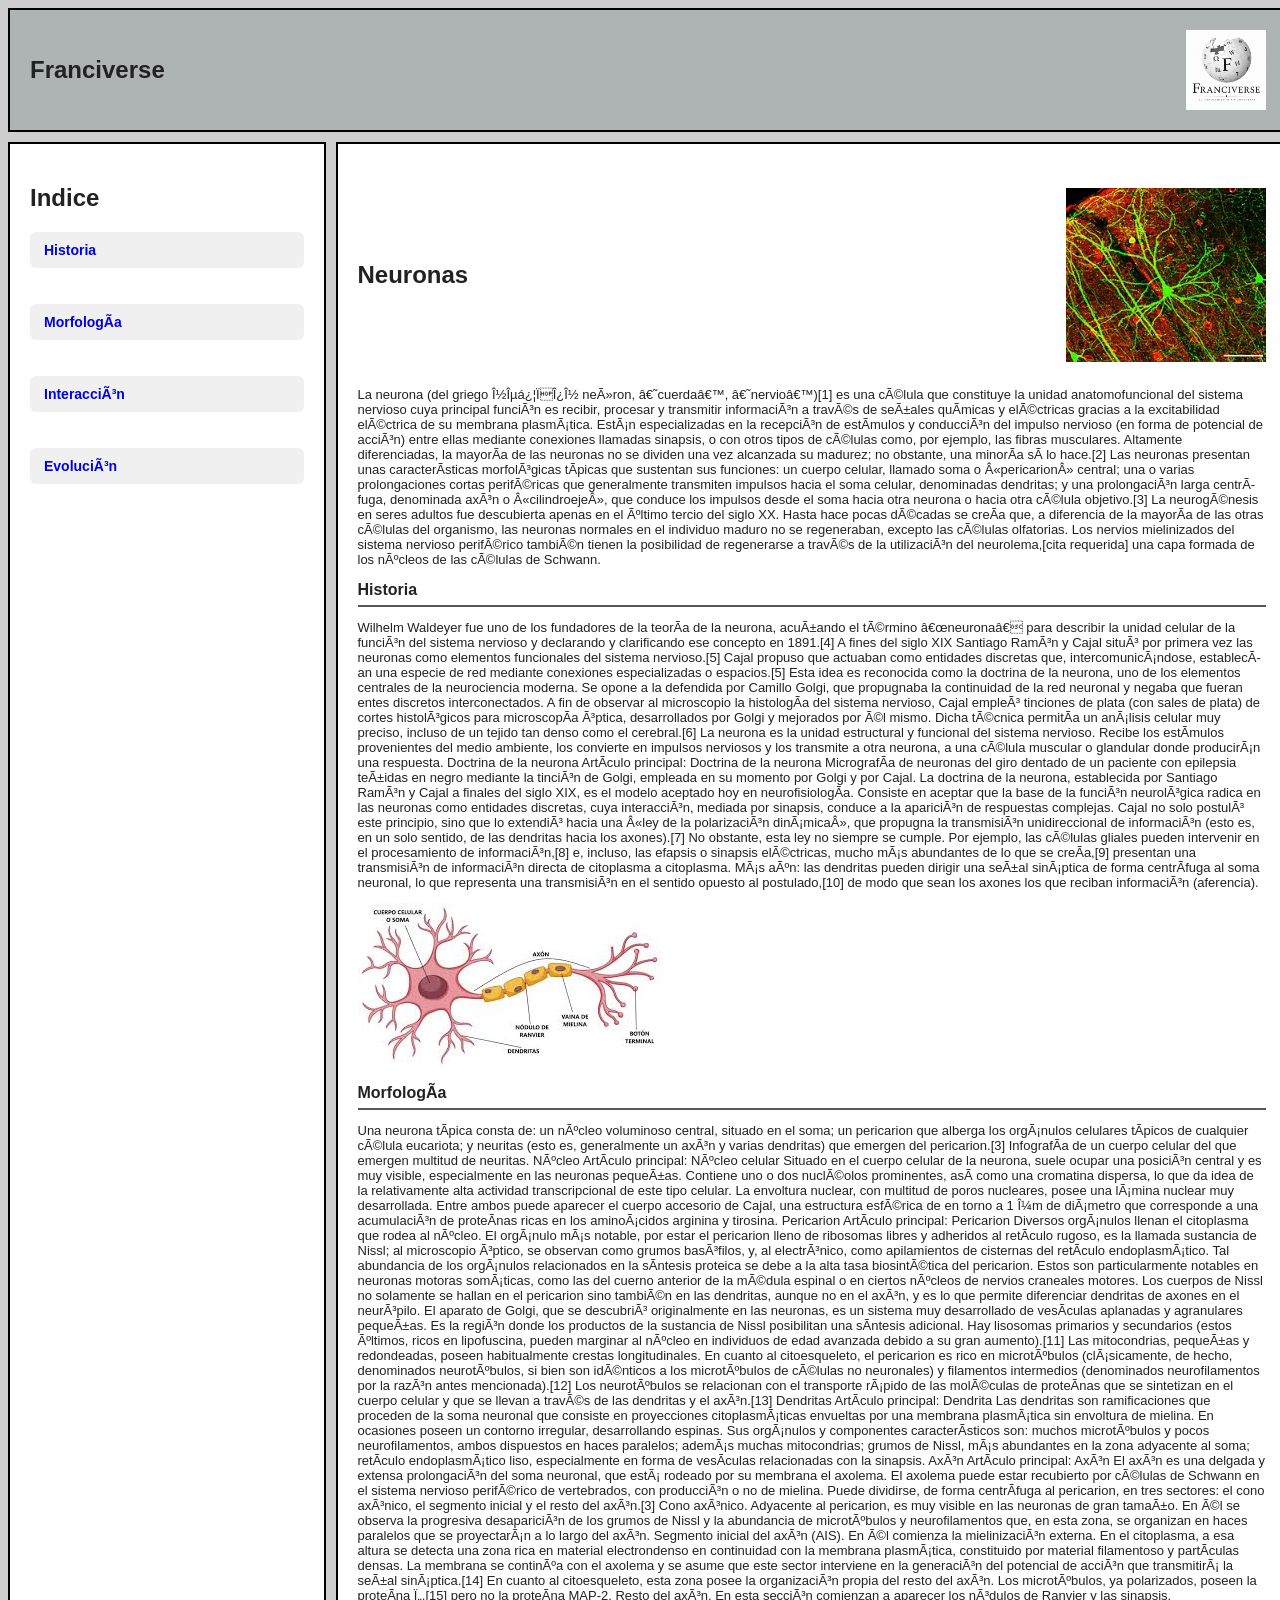
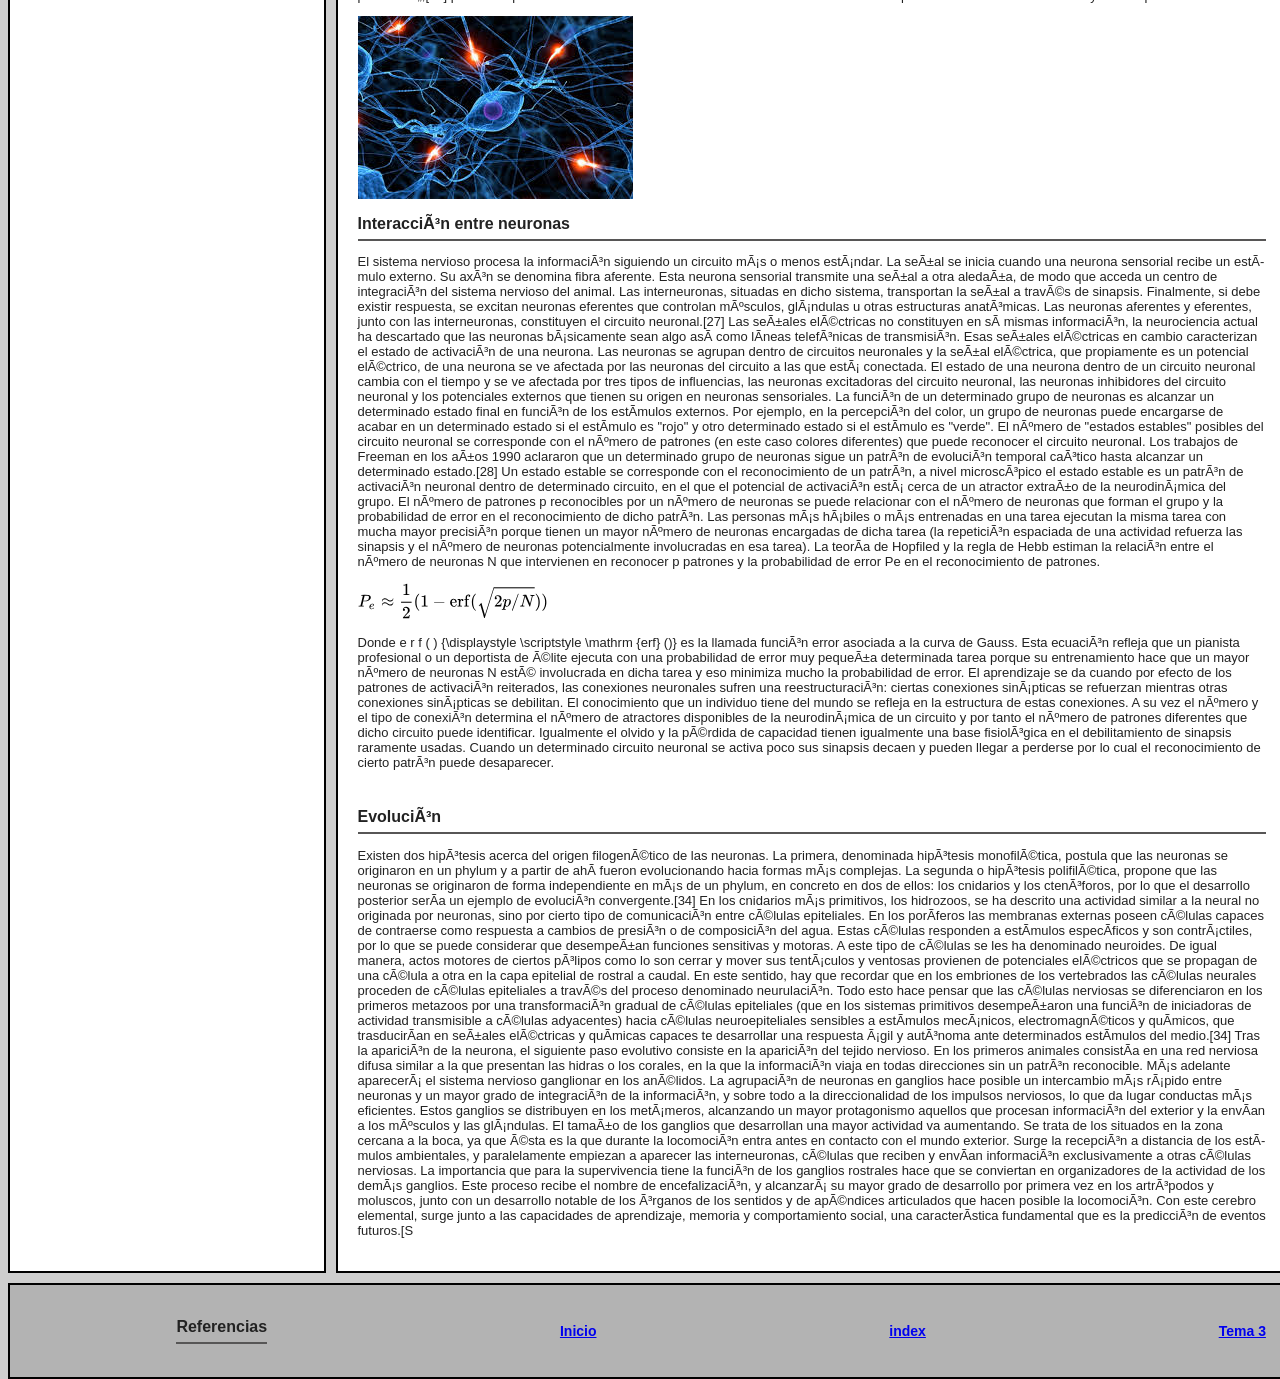
==== commit d29a1ced: "implementación de correcciones" ====
--- a/tema 2.html
+++ b/tema 2.html
@@ -9,12 +9,13 @@
 </head>
 
 <body>
-        <div class="pagina">
+        <div class="contenedor-wiki">
                 <header class="cabeza">
-                        <img src="img/ChatGPT Image 4 ago 2026, 08_30_27 p.m..png" alt="Logo Franciverse" class="logo">
-                        <h1 id="inicio" class="h1">Franciverse</h1>
+                <img src="img/ChatGPT Image 4 ago 2026, 08_30_27 p.m..png" alt="Logo Franciverse" class="logo">
+                <h1 class="h1">Franciverse</h1>
                 </header>
-                <nav class="indice">
+                <aside class="indice">
+                        <h1 id="h1"> Indice </h1>
                         <ul>
                                 <li><a class="a" href="#historia">Historia</a></li>
                                 <br>
@@ -24,7 +25,7 @@
                                 <br>
                                 <li><a href="#evolucion">Evolución</a></li>
                         </ul>
-                </nav>
+                </aside>
                 <main class="contenedor">
                         <br>
                         
@@ -311,7 +312,7 @@
                 </main>
                 <footer class="referencias">
                         <br>
-                        <h2>Referencias</h2>
+                        <h2 class="h2">Referencias</h2>
                         <br>
                         <a href="https://es.wikipedia.org/wiki/Neurona#">Inicio</a>
                         <br>
--- a/estilos.css
+++ b/estilos.css
@@ -1,42 +1,46 @@
-.pagina{
+.contenedor-wiki{
     display: grid;
-    grid-template-columns: 1fr 1fr 1fr;
-    grid-template-rows: 1fr 1fr 1fr;
+    grid-template-columns: 1fr 3fr;
+    grid-template-rows: auto 1fr auto;
     grid-template-areas:
-    "a a a"
-    "b c c"
-    "d d d";
+    "header header"
+    "aside main"
+    "footer footer";
+    gap: 10px;
     height: 100vh;
     width: 100vw;
-    background-color: azure;
+}    
+body{
+    font-family: sans-serif;
+    background-color: rgb(206, 206, 206);
 }
+
 .contenedor{
     font-size: 11px;
     font-weight:400;
-    color: black;
+    color: rgb(34, 34, 34);
 }
 .cabeza{
     font-size: 20px;
     font-weight: bold;
-    color: black;
+    color: rgb(34, 34, 34);
 }
 .indice{
     font-size: 17px;
     font-weight: bold;
-    color: black;
+    color: rgb(34, 34, 34);
 }
 .referencias{
 font-size: 15px;
     font-weight: bold;
-    color: black;
+    color: rgb(34, 34, 34);
 
     display: flex;
     align-items: center;
-    justify-content: center;
-    gap: 20px;
+    justify-content: space-between;
 }
 header{
-    grid-area: a;
+    grid-area: header;
     display: flex;
     align-items: center;
      justify-content: space-between;
@@ -44,15 +48,7 @@
 
     border: 2px solid black;
     padding: 20px;
-    margin: 10px;
     background-color: rgb(174, 179, 179);
-}
-
-
-.cabeza{
-    font-size: 20px;
-    font-weight: bold;
-    color: black;
 }
 .logo{
      width: 80px;
@@ -60,25 +56,41 @@
     height: auto;
     order: 1;
 }
-nav{
-     grid-area: b;
+aside{
+     grid-area: aside;
      border: 2px solid black;
     padding: 20px;
-    margin: 10px;
     background-color: white;
 }
+aside ul{
+    list-style: none;
+    margin: 0;
+    padding: 0;
+    display: flex;
+    flex-direction: column;
+    gap: 8px;
+}
+aside a{
+    display: block;
+    padding: 10px 14px;
+    border-radius: 6px;
+    background-color: rgb(240, 240, 240);
+    text-decoration: none;
+    transition: background-color 0.2s;
+}
+aside a:hover{
+    background-color: rgb(174, 179, 179);
+}
 main{
-     grid-area: c;
+     grid-area: main;
      border: 2px solid black;
     padding: 20px;
-    margin: 10px;
     background-color:white;
 }
 footer{
-     grid-area: d;
+     grid-area: footer;
      border: 2px solid black;
     padding: 20px;
-    margin: 10px;
     background-color:rgb(179, 179, 179);
 }
 .encabezado{
@@ -89,22 +101,23 @@
 }
 
 main p{
-    font-family: sans-serif;
     font-size: 13px;
 }
+main img{
+    max-width: 100%;
+    height: auto;
+}
 h2{
-    font-family: sans-serif;
     font-size: 16px;
+    border-bottom: 2px solid rgb(87, 86, 86);
+    padding-bottom: 6px;
 }
 h1{
-    font-family: sans-serif;
     font-size: 24px;
 }
 a{
-    font-family: sans-serif;
     font-size: 14px;
 }
 li{
-    font-family: sans-serif;
     font-size: 13px;
 }
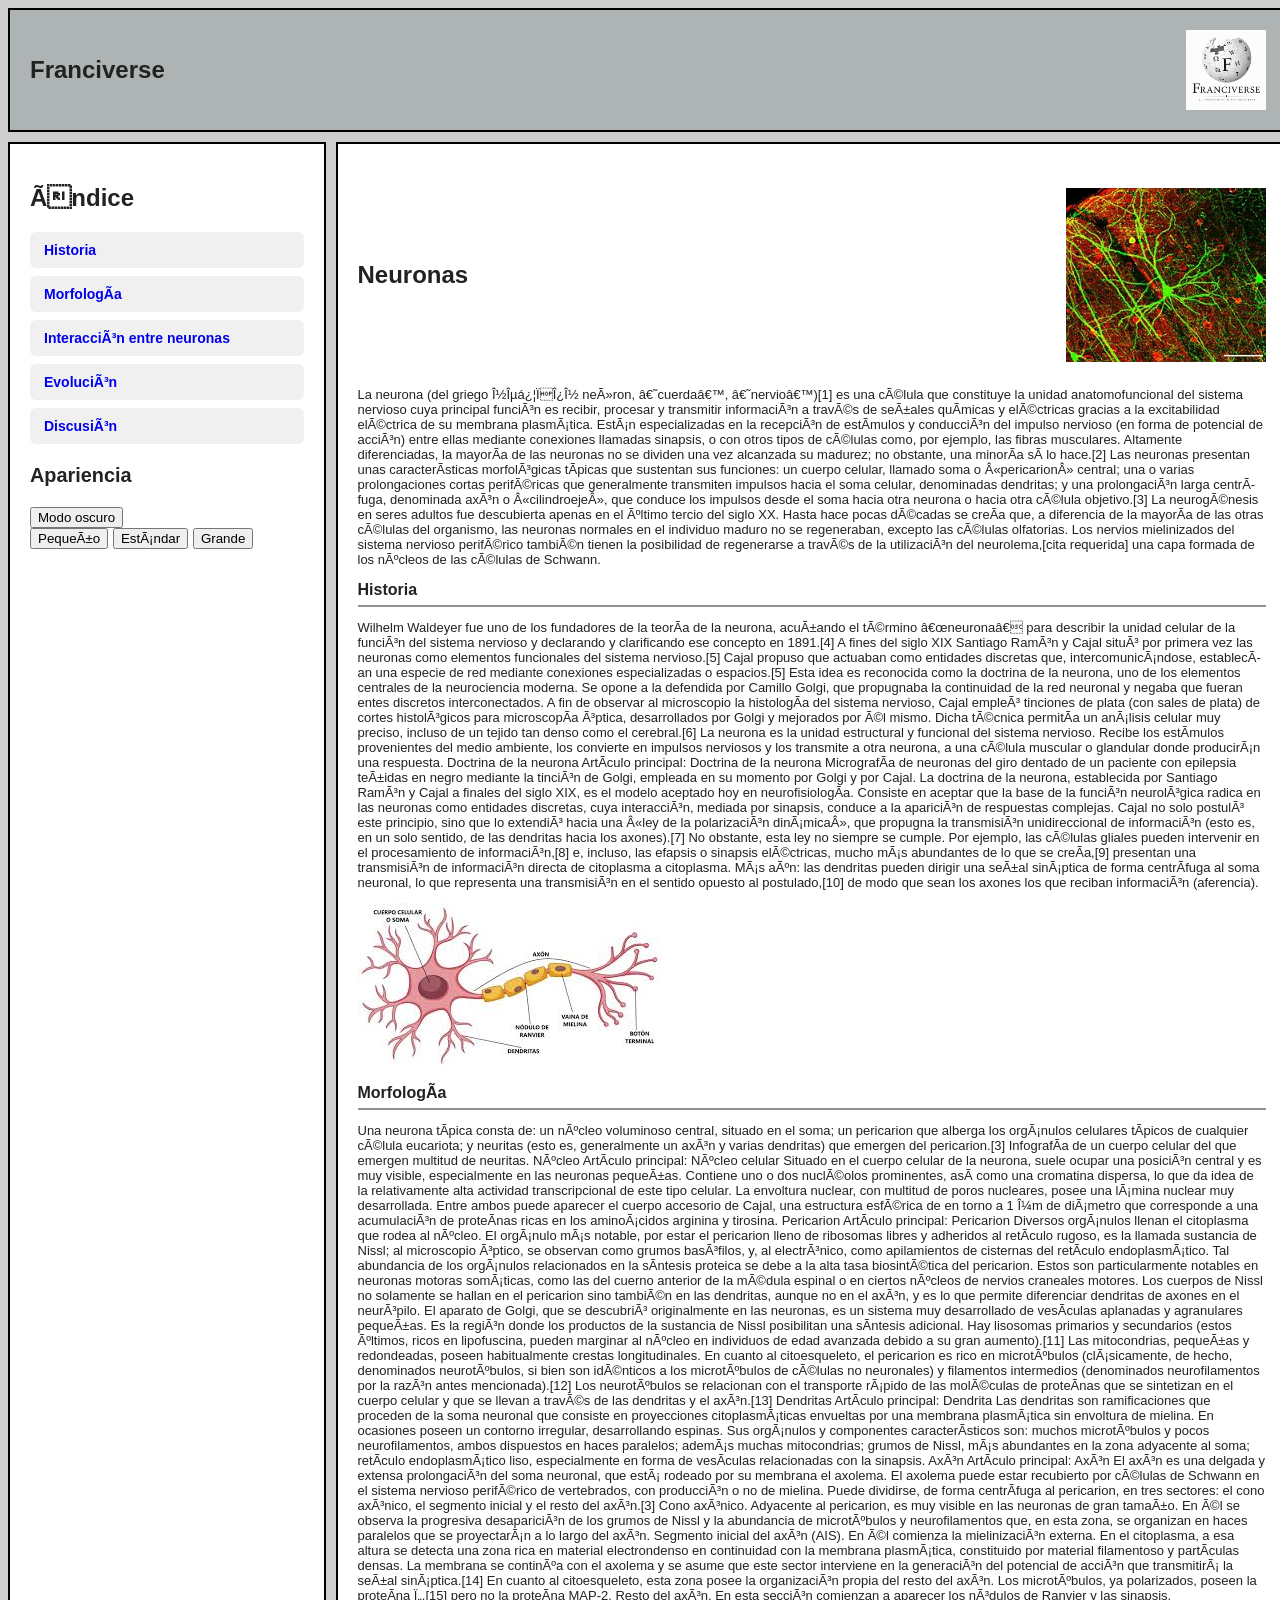
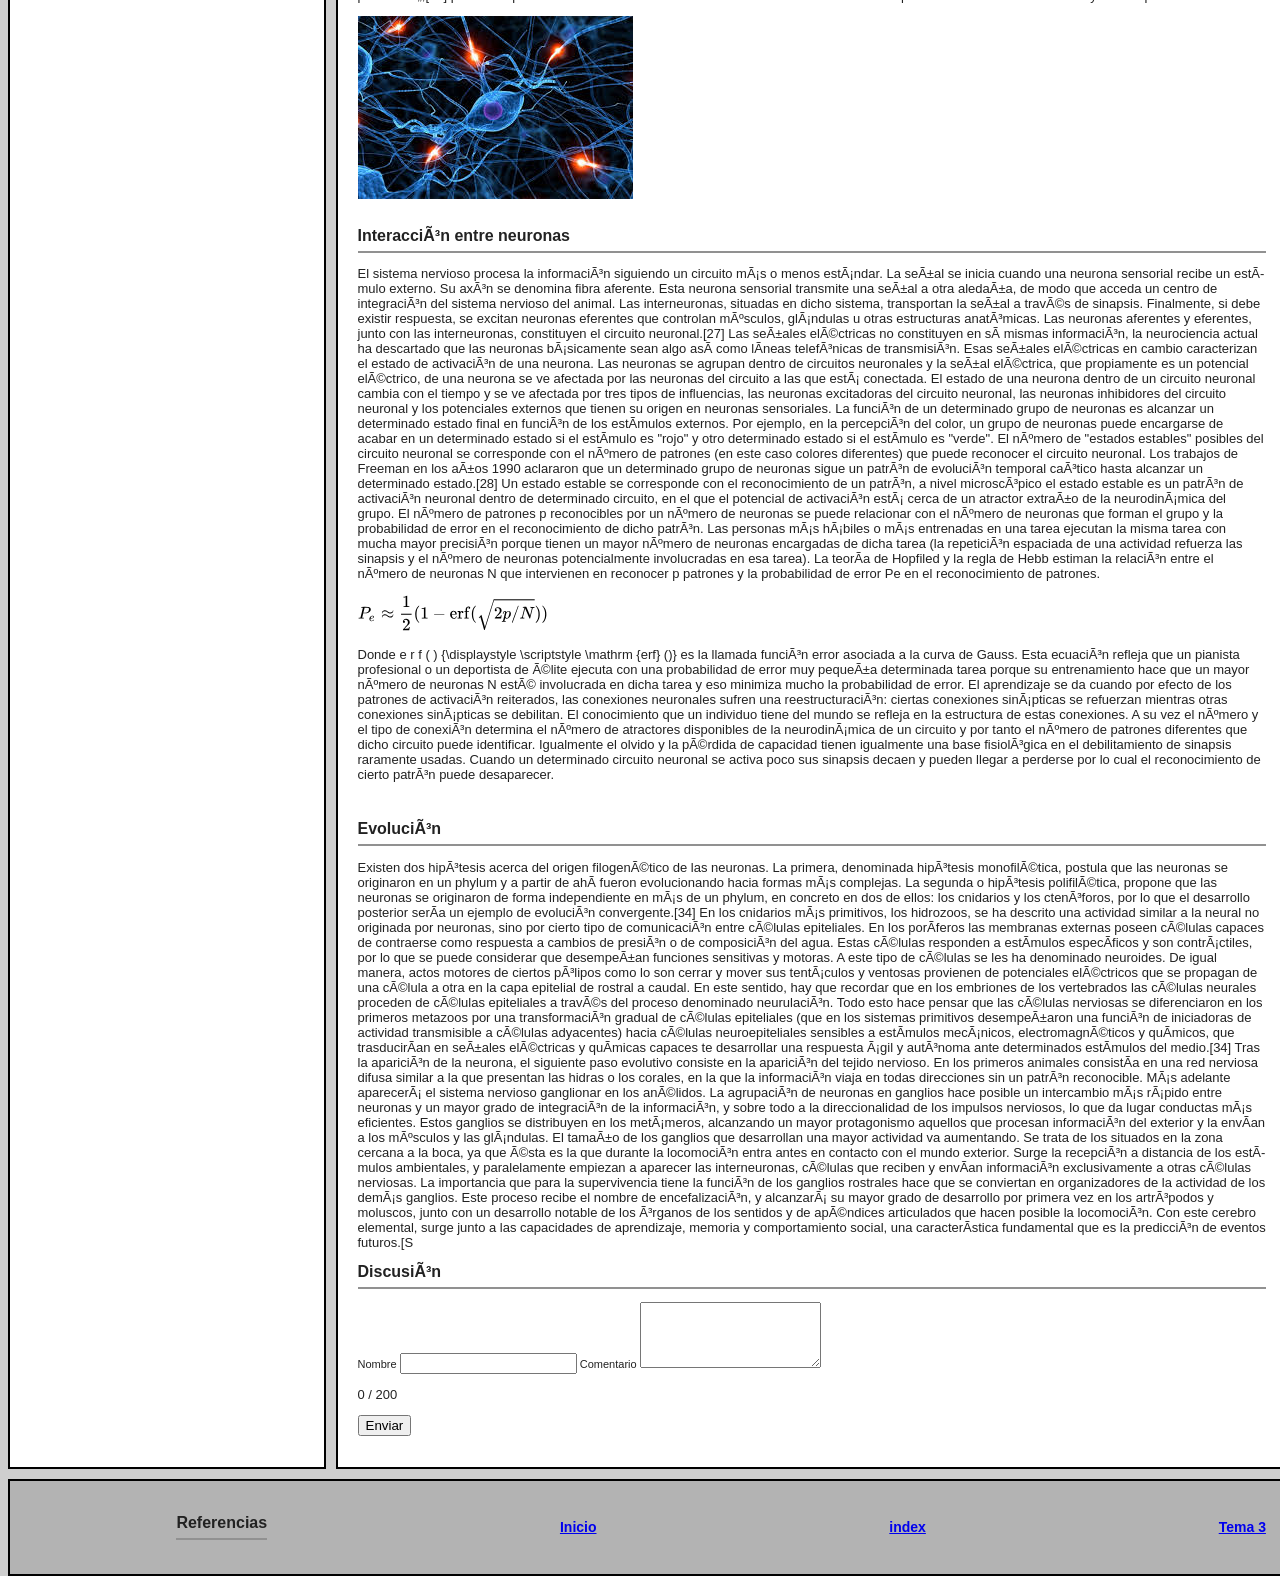
==== commit 271bb451: "agrego índice automático" ====
--- a/tema 2.html
+++ b/tema 2.html
@@ -5,6 +5,7 @@
         <meta charset="UFT-8">
         <title>Neuronas - Mi Wiki</title>
         <link rel="stylesheet" href="estilos.css">
+        <script src="main.js" defer></script>
 
 </head>
 
@@ -15,16 +16,17 @@
                 <h1 class="h1">Franciverse</h1>
                 </header>
                 <aside class="indice">
-                        <h1 id="h1"> Indice </h1>
-                        <ul>
-                                <li><a class="a" href="#historia">Historia</a></li>
-                                <br>
-                                <li><a href="#morfologia">Morfología</a></li>
-                                <br>
-                                <li><a href="#interaccion">Interacción</a></li>
-                                <br>
-                                <li><a href="#evolucion">Evolución</a></li>
-                        </ul>
+                        <h1>Índice</h1>
+    <ul id="lista-indice"></ul>
+    <div class="apariencia">
+        <h3>Apariencia</h3>
+        <button id="boton-modo" type="button">Modo oscuro</button>
+        <div class="tamanos">
+            <button type="button" class="boton-tamano" data-tamano="pequeno">Pequeño</button>
+            <button type="button" class="boton-tamano activo" data-tamano="estandar">Estándar</button>
+            <button type="button" class="boton-tamano" data-tamano="grande">Grande</button>
+        </div>
+    </div>
                 </aside>
                 <main class="contenedor">
                         <br>
@@ -58,6 +60,7 @@
                         regenerarse a través de la utilización del neurolema,[cita requerida] una capa formada de los
                         núcleos de las células de Schwann.
                         </p>
+                        <section>
                         <h2 id="historia" class="h2">Historia</h2>
                         <p>
                                 Wilhelm Waldeyer fue uno de los fundadores de la teoría de la neurona, acuñando el
@@ -99,6 +102,8 @@
                                 postulado,[10] de modo que sean los axones los que reciban información (aferencia).
                         </p>
                         <img src="img/images.jpg" alt="Las Neuronas">
+                        </section>
+                <section>
                         <h2 id="morfologia">Morfología</h2>
                         <p>
                                 Una neurona típica consta de: un núcleo voluminoso central, situado en el soma; un
@@ -183,7 +188,9 @@
                                 sinapsis.
                         </p>
                         <img src="img/images (1).jpg" alt="Neuronas">
-                        <br>
+                        </section>
+                        <br>
+                        <section>
                         <h2 id="interaccion">Interacción entre neuronas</h2>
                         <p>
 
@@ -250,7 +257,9 @@
                                 Cuando un determinado circuito neuronal se activa poco sus sinapsis decaen y pueden
                                 llegar a perderse por lo cual el reconocimiento de cierto patrón puede desaparecer.
                         </p>
-                        <br>
+                        </section>
+                        <br>
+                        <section>
                         <h2 id="evolucion">Evolución</h2>
                         <p>Existen dos hipótesis acerca del origen filogenético de las neuronas. La primera, denominada
                                 hipótesis monofilética, postula que las neuronas se originaron en un phylum y a partir
@@ -309,6 +318,22 @@
                                 elemental, surge junto a las capacidades de aprendizaje, memoria y comportamiento
                                 social, una característica fundamental que es la predicción de eventos futuros.[S
                         </p>
+                </section>
+                <section>
+                         <h2 id="discusion">Discusión</h2>
+    <form id="formulario-comentario" novalidate>
+        <label for="campo-nombre">Nombre</label>
+        <input type="text" id="campo-nombre">
+
+        <label for="campo-comentario">Comentario</label>
+        <textarea id="campo-comentario" rows="4"></textarea>
+
+        <p id="contador">0 / 200</p>
+        <p id="aviso"></p>
+        <button type="submit">Enviar</button>
+    </form>
+    <ul id="lista-comentarios"></ul>
+                </section>
                 </main>
                 <footer class="referencias">
                         <br>
--- a/estilos.css
+++ b/estilos.css
@@ -109,7 +109,7 @@
 }
 h2{
     font-size: 16px;
-    border-bottom: 2px solid rgb(87, 86, 86);
+    border-bottom: 2px solid rgb(145, 145, 145);
     padding-bottom: 6px;
 }
 h1{
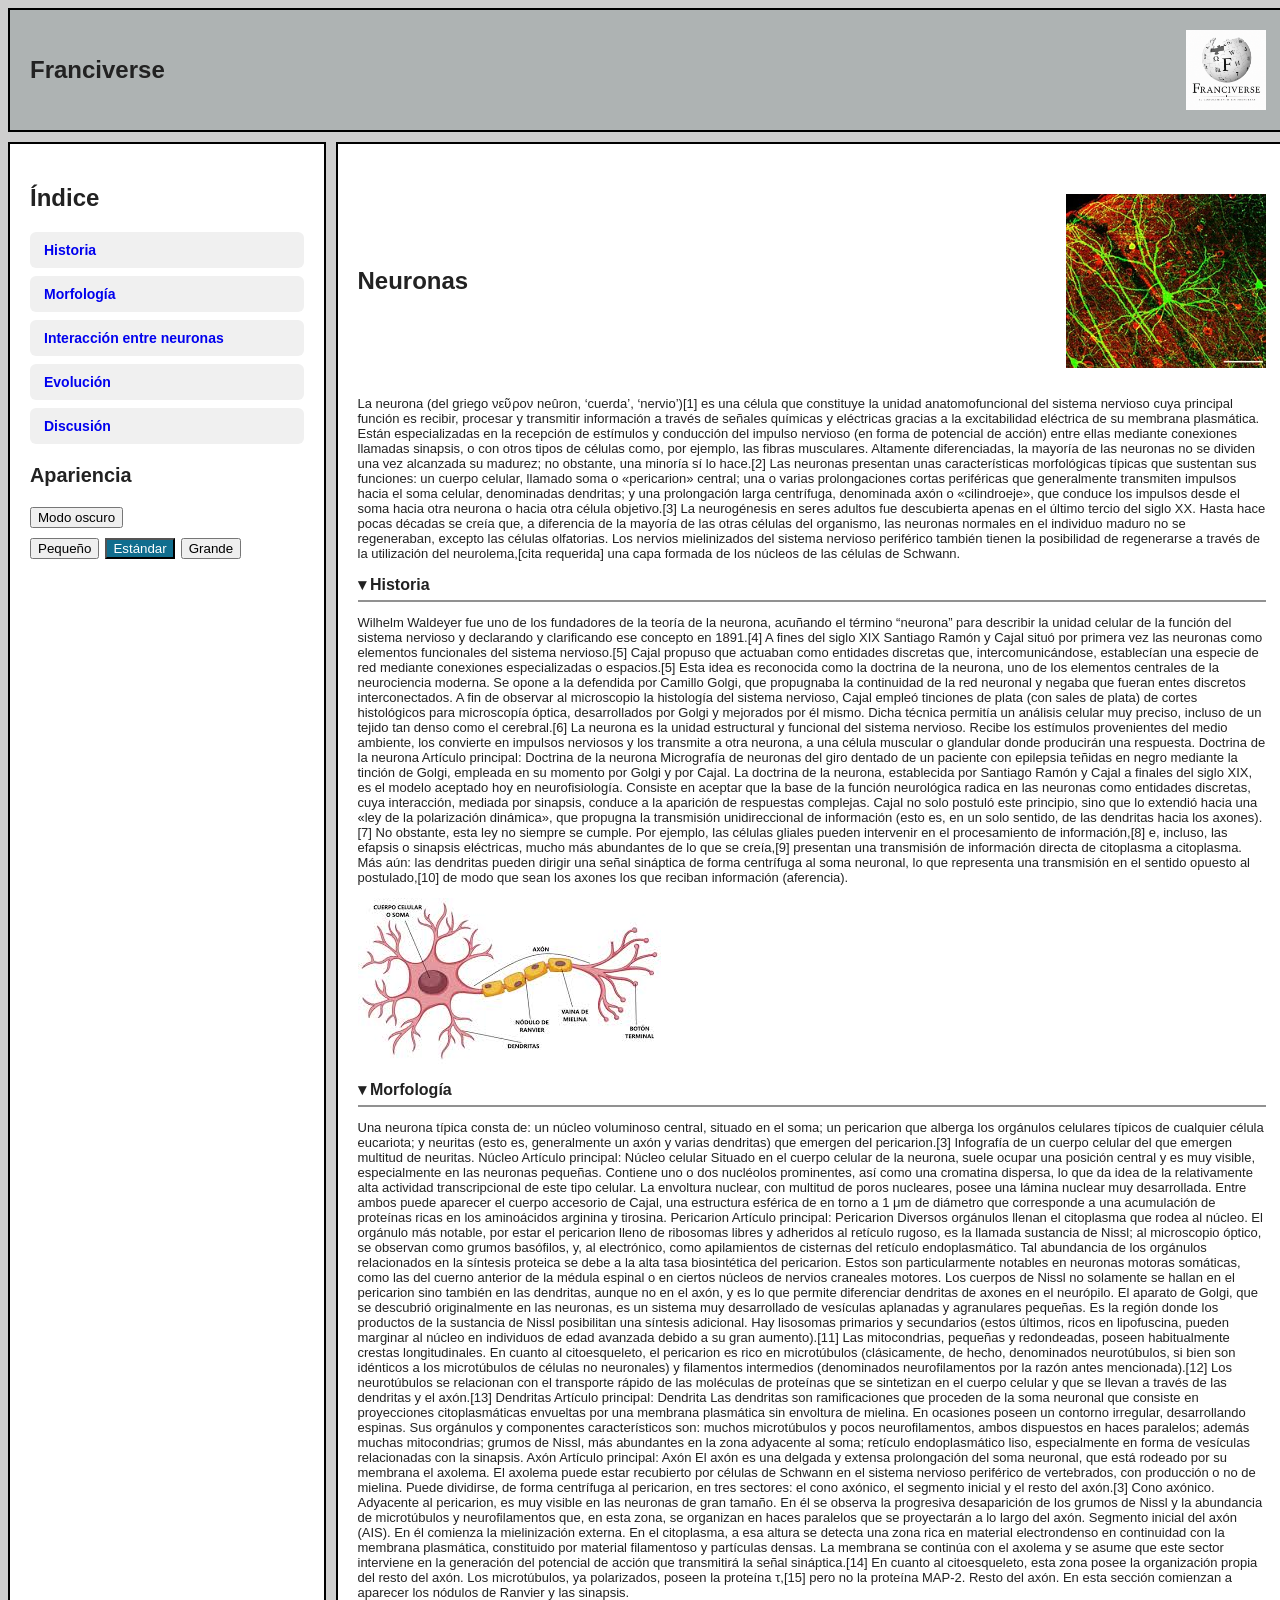
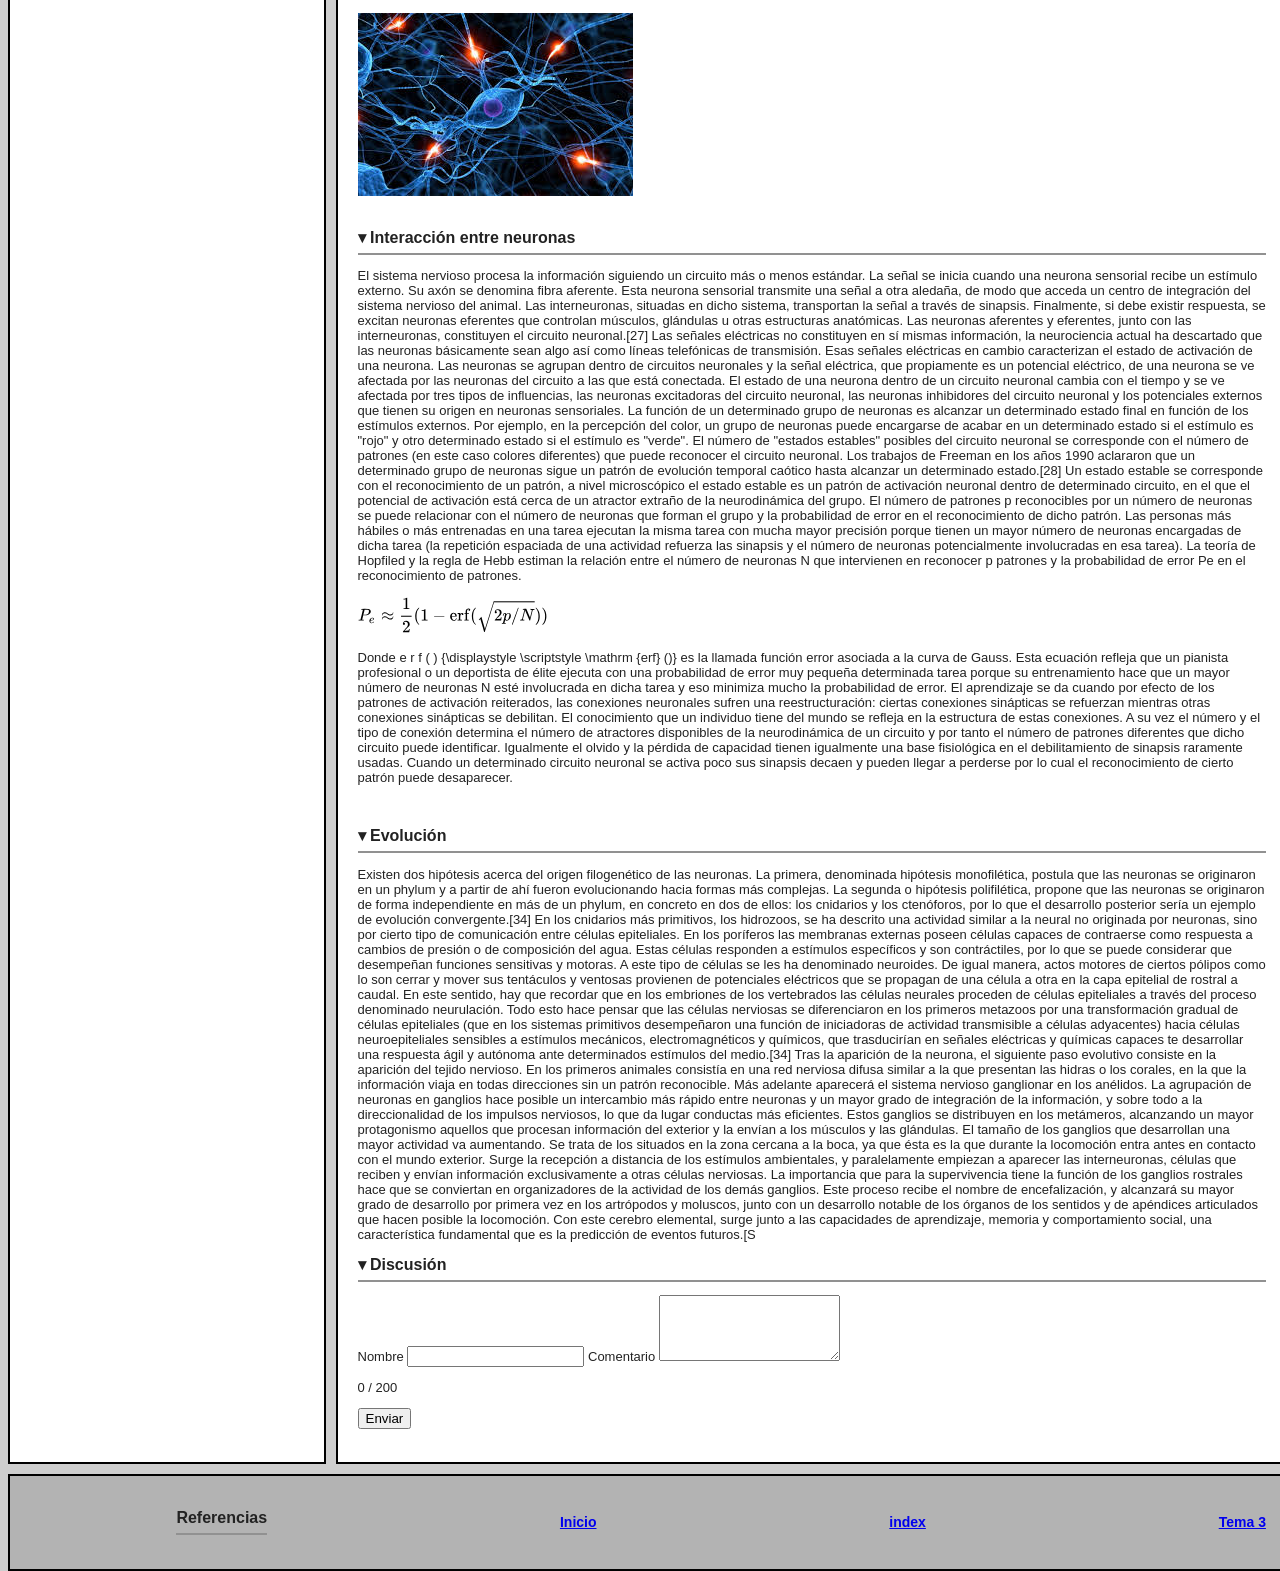
==== commit 778c17e8: "agrego la sección de discusión" ====
--- a/tema 2.html
+++ b/tema 2.html
@@ -2,7 +2,7 @@
 <html lang="es">
 
 <head class="titulo">
-        <meta charset="UFT-8">
+        <meta charset="UTF-8">
         <title>Neuronas - Mi Wiki</title>
         <link rel="stylesheet" href="estilos.css">
         <script src="main.js" defer></script>
--- a/estilos.css
+++ b/estilos.css
@@ -16,7 +16,7 @@
 }
 
 .contenedor{
-    font-size: 11px;
+    font-size: 13px;
     font-weight:400;
     color: rgb(34, 34, 34);
 }
@@ -120,4 +120,68 @@
 }
 li{
     font-size: 13px;
-}+}
+
+body.oscuro {
+    background-color: #1D2A31;
+    color: #EEE;
+}
+body.oscuro header,
+body.oscuro aside,
+body.oscuro main,
+body.oscuro footer {
+    background-color: #26363F;
+    color: #EEE;
+    border-color: #555;
+}
+body.oscuro a {
+    color: #8FD3F4;
+}
+body.oscuro aside a {
+    background-color: #34464F;
+}
+body.oscuro aside a:hover {
+    background-color: #4A6370;
+}
+body.oscuro h2 {
+    border-bottom-color: #555;
+}
+main.texto-pequeno p, main.texto-pequeno li, main.texto-pequeno a {
+     font-size: 11px; 
+}
+main.texto-pequeno h2 { 
+    font-size: 14px; 
+}
+main.texto-pequeno h1 { 
+    font-size: 20px; 
+}
+
+main.texto-grande p, main.texto-grande li, main.texto-grande a { 
+    font-size: 17px; 
+}
+main.texto-grande h2 { 
+    font-size: 21px; 
+}
+main.texto-grande h1 { 
+    font-size: 31px; 
+}
+.apariencia { margin-top: 20px; }
+.tamanos { display: flex; gap: 6px; margin-top: 10px; }
+.boton-tamano.activo {
+    background-color: #106D8E;
+    color: white;
+}
+
+main h2 {
+    cursor: pointer;
+}
+main h2::before {
+    content: "▾ ";
+}
+main section.plegada h2::before {
+    content: "▸ ";
+}
+main section.plegada > *:not(h2) {
+    display: none;
+}
+.error { border: 2px solid #A23B2C; }
